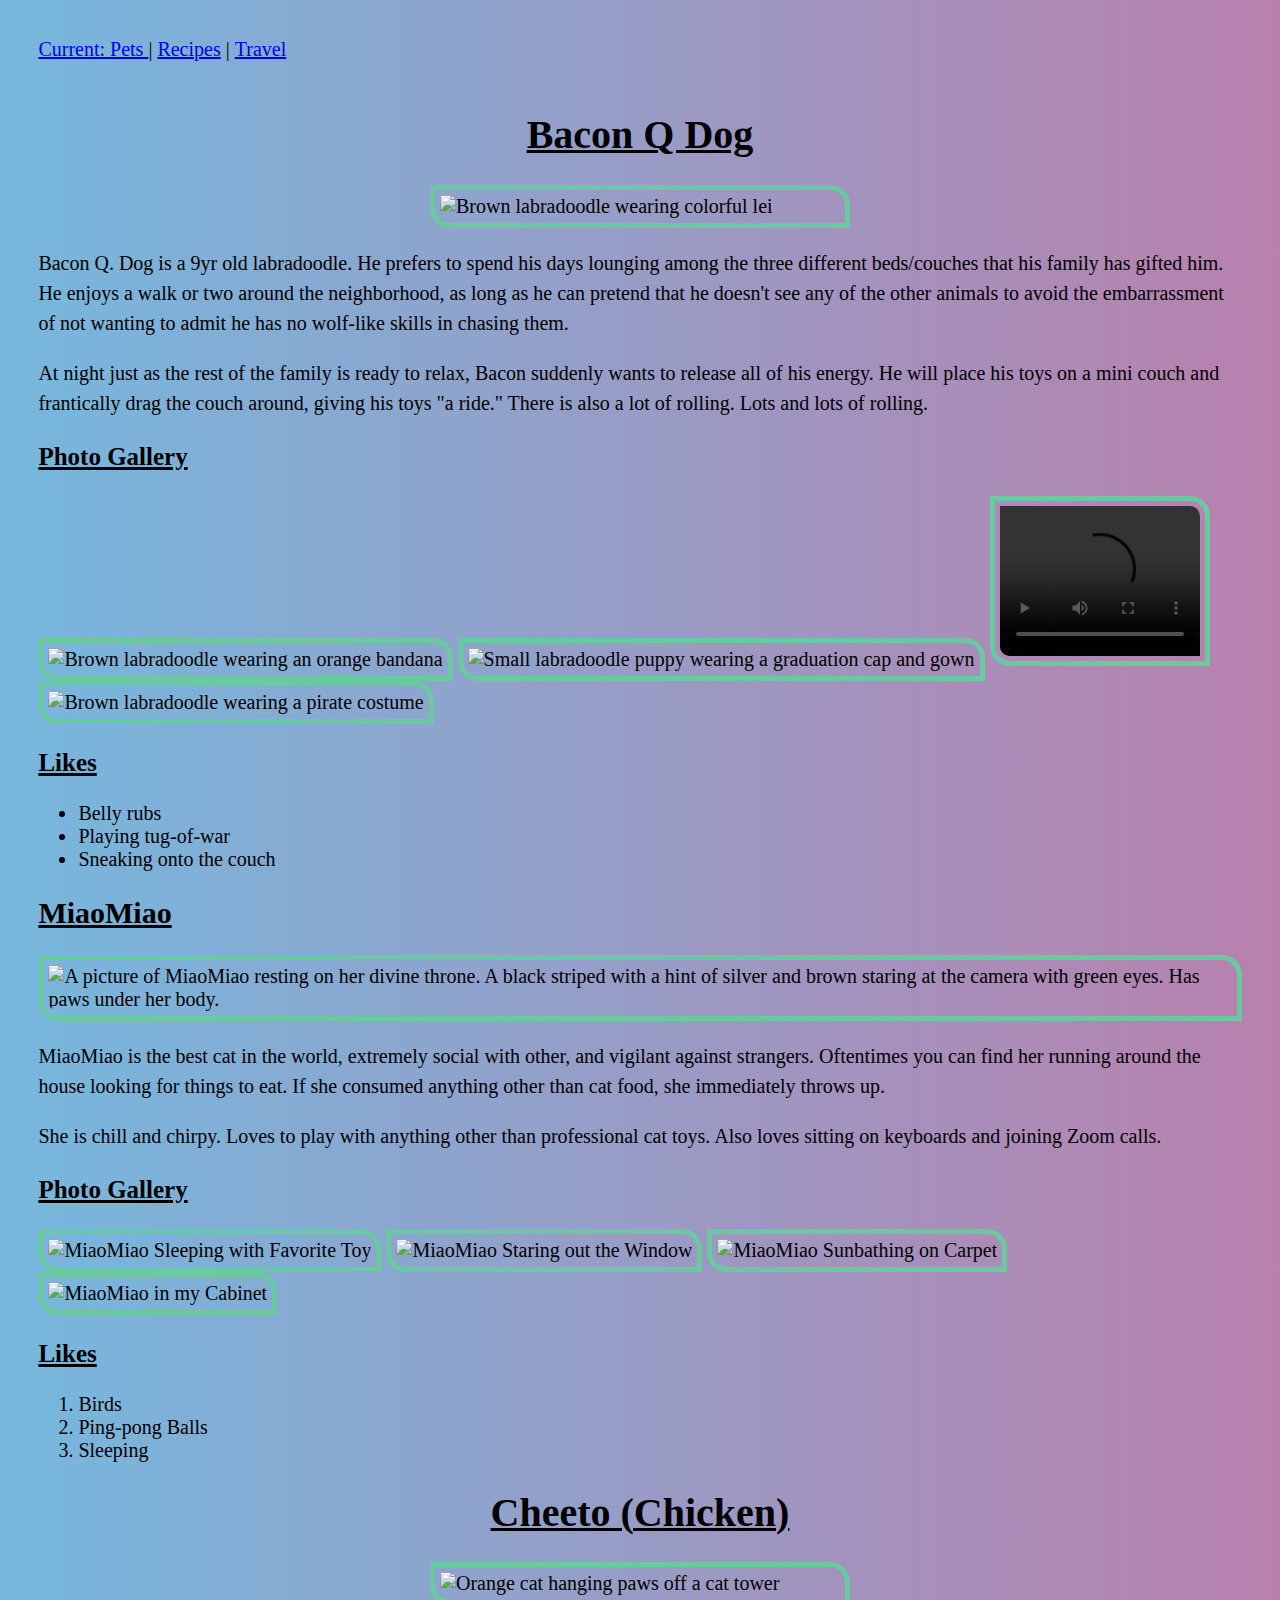
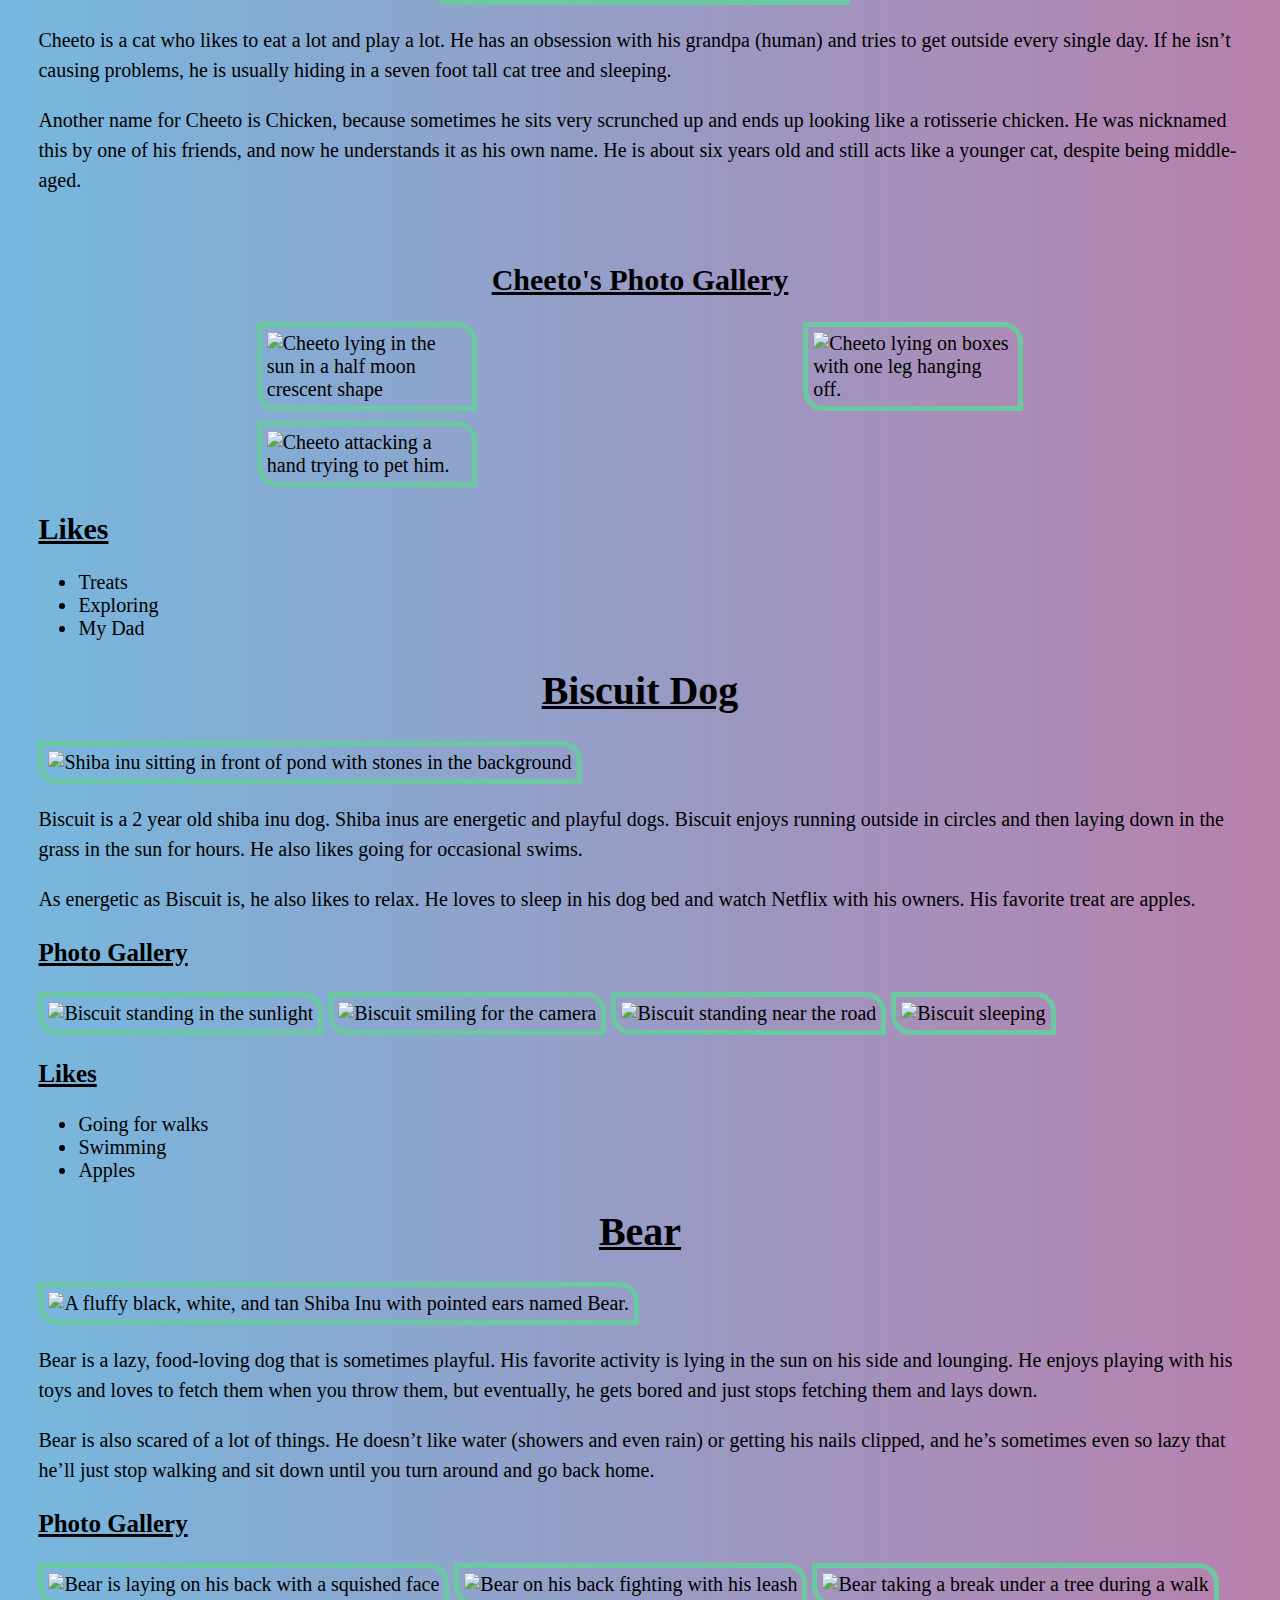
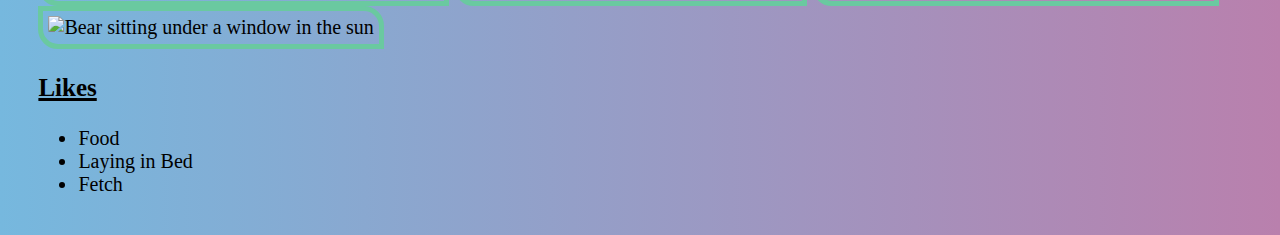
==== index.html @ 4775bbc7 "Add files via upload" ====
<!DOCTYPE html>
<html lang="en">
<head>
    <meta charset="UTF-8">
    <meta name="viewport" content="width=device-width, initial-scale=1.0">
    <link rel="stylesheet" href = "css/reset.css">
    <link rel="stylesheet" href = "style.css">
    <title>Pets</title>
</head>
<body>
    <a href = "#main" id="skip">Skip to Main Content</a>
    <nav>
        <li><a href = "index.html"><span class = "colored-text"> Current: Pets </span></a><li></li>
        <li>|</li>
        <li><a href = "recipes.html">Recipes</a></li>
        <li>|</li>
        <li><a href = "travel.html">Travel</a></li>
        </ul>
    </nav>

    <br>

    <main id = "main">
        <div>
            <h1>Bacon Q Dog</h1>
            <img class = "main_img" src="images/bacon.jpg" width = "400" alt="Brown labradoodle wearing colorful lei">

            <p>Bacon Q. Dog is a 9yr old labradoodle. He prefers to spend his days lounging among the three different beds/couches that his family has gifted him. He enjoys a walk or two around the neighborhood, as long as he can pretend that he doesn't see any of the other animals to avoid the embarrassment of not wanting to admit he has no wolf-like skills in chasing them.</p> 
            <P>At night just as the rest of the family is ready to relax, Bacon suddenly wants to release all of his energy. He will place his toys on a mini couch and frantically drag the couch around, giving his toys "a ride." There is also a lot of rolling. Lots and lots of rolling.</P>
            <h3>Photo Gallery</h3>
            <img src="images/bacon_bandana.JPG" width ="200" alt = "Brown labradoodle wearing an orange bandana">
            <img src="images/bacon_graduation.JPG"  width ="200" alt="Small labradoodle puppy wearing a graduation cap and gown">
            <video width="200"  controls>
                <source src="images/bacon_agility.mov">
                Your browser does not support the video tag.  This was a video of a girl and dog demonstrating a sit and stay procedure
            </video>
            <img src="images/bacon_halloween.JPG"  width ="200" alt="Brown labradoodle wearing a pirate costume">

            <h3>Likes</h3>
            <ul>
                <li>Belly rubs</li>
                <li>Playing tug-of-war</li>
                <li>Sneaking onto the couch</li>
            </ul>
            <!-- Colleen van Lent -->
        
        </div>
        <div></div>
        <div></div>
        <div></div>
        <div></div>
    </main>

    <div>
        <h2>MiaoMiao</h2>
        <img src="images/MiaoMiao.png" alt="A picture of MiaoMiao resting on her divine throne. A black striped with a hint of silver and brown staring
        at the camera with green eyes. Has paws under her body." title="MiaoMiao Picture" width="400px">
        <p>MiaoMiao is the best cat in the world, extremely social with other, and vigilant against strangers. Oftentimes you can find her running around the house looking for things to eat. If she consumed anything other than cat food, she immediately throws up. </p>
        <p>She is chill and chirpy. Loves to play with anything other than professional cat toys. Also loves sitting on keyboards and joining Zoom calls.</p>
        <h3>Photo Gallery</h3>
        <img src="images/MiaoMiao Sleeping.png" alt="MiaoMiao Sleeping with Favorite Toy" title="MiaoMiao Sleeping with Toy" width="200px">
        <img src="images/MiaoMiao Staring.png" alt="MiaoMiao Staring out the Window" title="MiaoMiao Staring" width="200px">
        <img src="images/MiaoMiao Sunbathing.png" alt="MiaoMiao Sunbathing on Carpet" title="MiaoMiao Sunbathing" width="200px">
        <img src="images/MiaoMiao in Cabinet.png" alt="MiaoMiao in my Cabinet" title="MiaoMiao Cabinet" width="200px">
        <h3>Likes</h3>
        <ol>
            <li>Birds</li>
            <li>Ping-pong Balls</li>
            <li>Sleeping</li>
        </ol>
        <!-- Olivia Ren -->
    </div>
 

    <div>
        <div>       

    
        <h1>Cheeto (Chicken)</h1>
                <img class = "main_img" src="images/cheeto_cattree.jpg" width='400' alt="Orange cat hanging paws off a cat tower">

                <p>Cheeto is a cat who likes to eat a lot and play a lot. He has an obsession with his grandpa 
                (human) and tries to get outside every single day. If he isn’t causing problems, he is usually hiding in a seven foot tall cat tree and sleeping.
                </p>

                <p>Another name for Cheeto is Chicken, because sometimes he sits very scrunched up and ends 
                up looking like a rotisserie chicken. He was nicknamed this by one of his friends, and now he understands
                it as his own name. He is about six years old and still acts like a younger cat, despite being middle-aged.
                </p>
            </div>

            <br>

            <h2 class = "title"> Cheeto's Photo Gallery</h2>
            <div class = "grid"

            <img class = "sub_img" src="images/cheeto_carpet.jpg" width = '200' alt="Cheeto laying sideways on the carpet">
            <img class = "sub_img" src="images/cheeto_moon.jpg" width = '200' alt="Cheeto lying in the sun in a half moon crescent shape">
            <img class = "sub_img" src="images/cheeto_boxes.jpg" width = '200' alt="Cheeto lying on boxes with one leg hanging off.">
            <img class = "sub_img" src="images/cheeto_attack.jpg" width = '200' alt="Cheeto attacking a hand trying to pet him.">
        </div>

        <div> 
            <h2>Likes</h2>
            <ul>
                <li>Treats</li>
                <li>Exploring</li>
                <li>My Dad</li>
            </ul>
        </div>
            <!-- Divya Shankar -->
        </div>

        </div>
        <div>
            <h1>Biscuit Dog</h1>

            <img src = "images/biscuit1.jpeg" alt="Shiba inu sitting in front of pond with stones in the background" width="400">
            
            
            <p>Biscuit is a 2 year old shiba inu dog. Shiba inus are energetic and playful dogs. Biscuit enjoys running outside in circles and then laying down in the grass in the sun for hours. He also likes going for occasional swims.</p>
            <p>As energetic as Biscuit is, he also likes to relax. He loves to sleep in his dog bed and watch Netflix with his owners. His favorite treat are apples.</p>
    
            <h3>Photo Gallery</h3>
            <img src="images/biscuit2.jpeg" width ="200" alt = "Biscuit standing in the sunlight">
            <img src="images/biscuit3.jpeg" width ="200" alt = "Biscuit smiling for the camera">
            <img src="images/biscuit4.jpeg" width ="200" alt = "Biscuit standing near the road">
            <img src="images/biscuit5.jpeg" width ="200" alt = "Biscuit sleeping">
    
            <h3>Likes</h3>
            <ul>
                <li>Going for walks</li>
                <li>Swimming</li>
                <li>Apples</li>
            </ul>
        </div>

            <h1>Bear</h1>

            <img src = "images/bear.JPG" alt="A fluffy black, white, and tan Shiba Inu with pointed ears named Bear." width="400">
            
            
            <p>Bear is a lazy, food-loving dog that is sometimes playful. His favorite activity is lying in the sun on his side and lounging. He enjoys playing with his toys and loves to fetch them when you throw them, but eventually, he gets bored and just stops fetching them and lays down.</p>
            <p>Bear is also scared of a lot of things. He doesn’t like water (showers and even rain) or getting his nails clipped, and he’s sometimes even so lazy that he’ll just stop walking and sit down until you turn around and go back home. </p>
    
            <h3>Photo Gallery</h3>
            <img src="images/bear_squish.JPG" width ="200" alt = "Bear is laying on his back with a squished face">
            <img src="images/bear_leash.jpeg" width ="200" alt = "Bear on his back fighting with his leash">
            <img src="images/bear_lazy.JPG" width ="200" alt = "Bear taking a break under a tree during a walk">
            <img src="images/bear_sunbathing.jpeg" width ="200" alt = "Bear sitting under a window in the sun">
    
            <h3>Likes</h3>
            <ul>
                <li>Food</li>
                <li>Laying in Bed</li>
                <li>Fetch</li>
            </ul>
---- style.css ----
body{
    background-image: linear-gradient(to right, rgb(118, 184, 222) , rgb(185, 128, 173));
    color: black;
    margin: 2%;
    margin-top: 10%;
    font-size: 20px;
    text-align: center;
}

h1{
    font-size: 40px;
    text-decoration: underline;
    text-decoration-thickness: 3px;
    font-family: 'Times New Roman', 'Times New Roman', Times, serif;
    text-align: center;
}

h2{
    font-size: 30px;
    text-decoration: underline;
    text-decoration-thickness: 3px;
    font-family: 'Times New Roman', Times, serif;
}

h3{
    font-size: 25px;
    text-decoration: underline;
    text-decoration-thickness: 3px;
    font-family: 'Times New Roman', Times, serif;
}

p{
    font-size: 20px;
    line-height: 150%;
}

img{
    border: 5px solid rgb(106, 201, 160);
    padding: 5px;
    border-top-right-radius: 20px 20px;
    border-bottom-left-radius: 20px 20px;
}

video{
    border: 5px solid rgb(106, 201, 160);
    padding: 5px;
    border-top-right-radius: 20px 20px;
    border-bottom-left-radius: 20px 20px;
}

li{
    font-size: 20px;
}

nav li{
    font-size: 20px;
    display: inline;
}

nav ul{
    border: 5px ridge rgb(198, 88, 156);
    padding: 0;
    margin: 0;
    display: inline-block;
}

nav{
    text-align:left;
}

hr{
   border: 1px solid rgb(106, 201, 160);
}

#skip{
    position:absolute;
    top: -500px;
}

#skip:focus{
    top:10px;
}

*:focus {
    border: 3px solid black;
}

.title{
    text-align: center;
}

.main_img{
    display: block;
    margin: auto;
    width: 400px;
}

.sub_img{
    width: 200px;
}

.grid {
    display: grid;
    grid-template-columns: 1fr;
    grid-row-gap: 5px;
    align-content: space-evenly;
    align-items: center;
    justify-content: space-evenly;
    justify-items: center;
 }
 
 @media (prefers-reduced-motion: reduce) {
    #gif-image {
       visibility: hidden;
    }
    
    #static-image {
       display: block;
    }
 }

 @media screen and (min-width: 1000px) {
    body {
       text-align: left;
       margin: 3%;
    }
 
    .grid {
       width: 90%;
       margin: auto;
       display: grid;
       grid-template-columns: 20% 20%;
       grid-gap: 10px;
       justify-content: space-around;
    }
 }
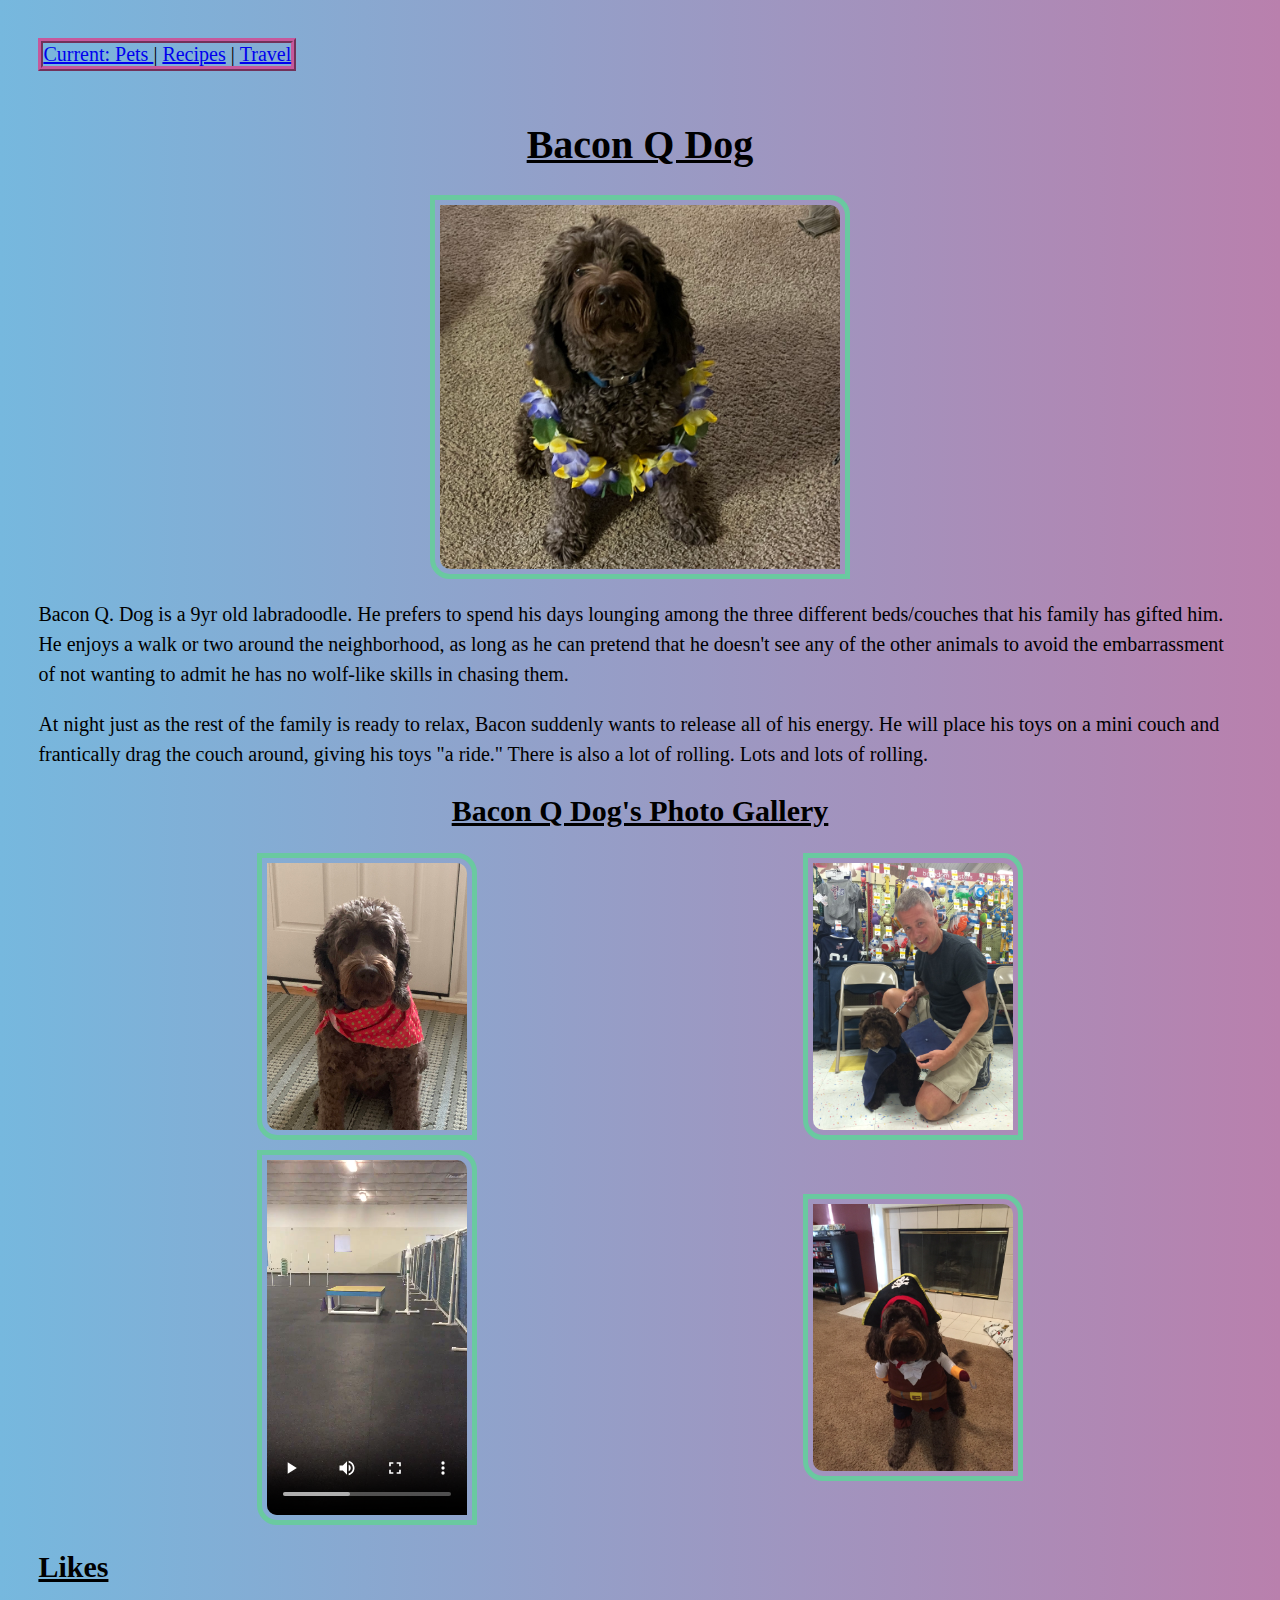
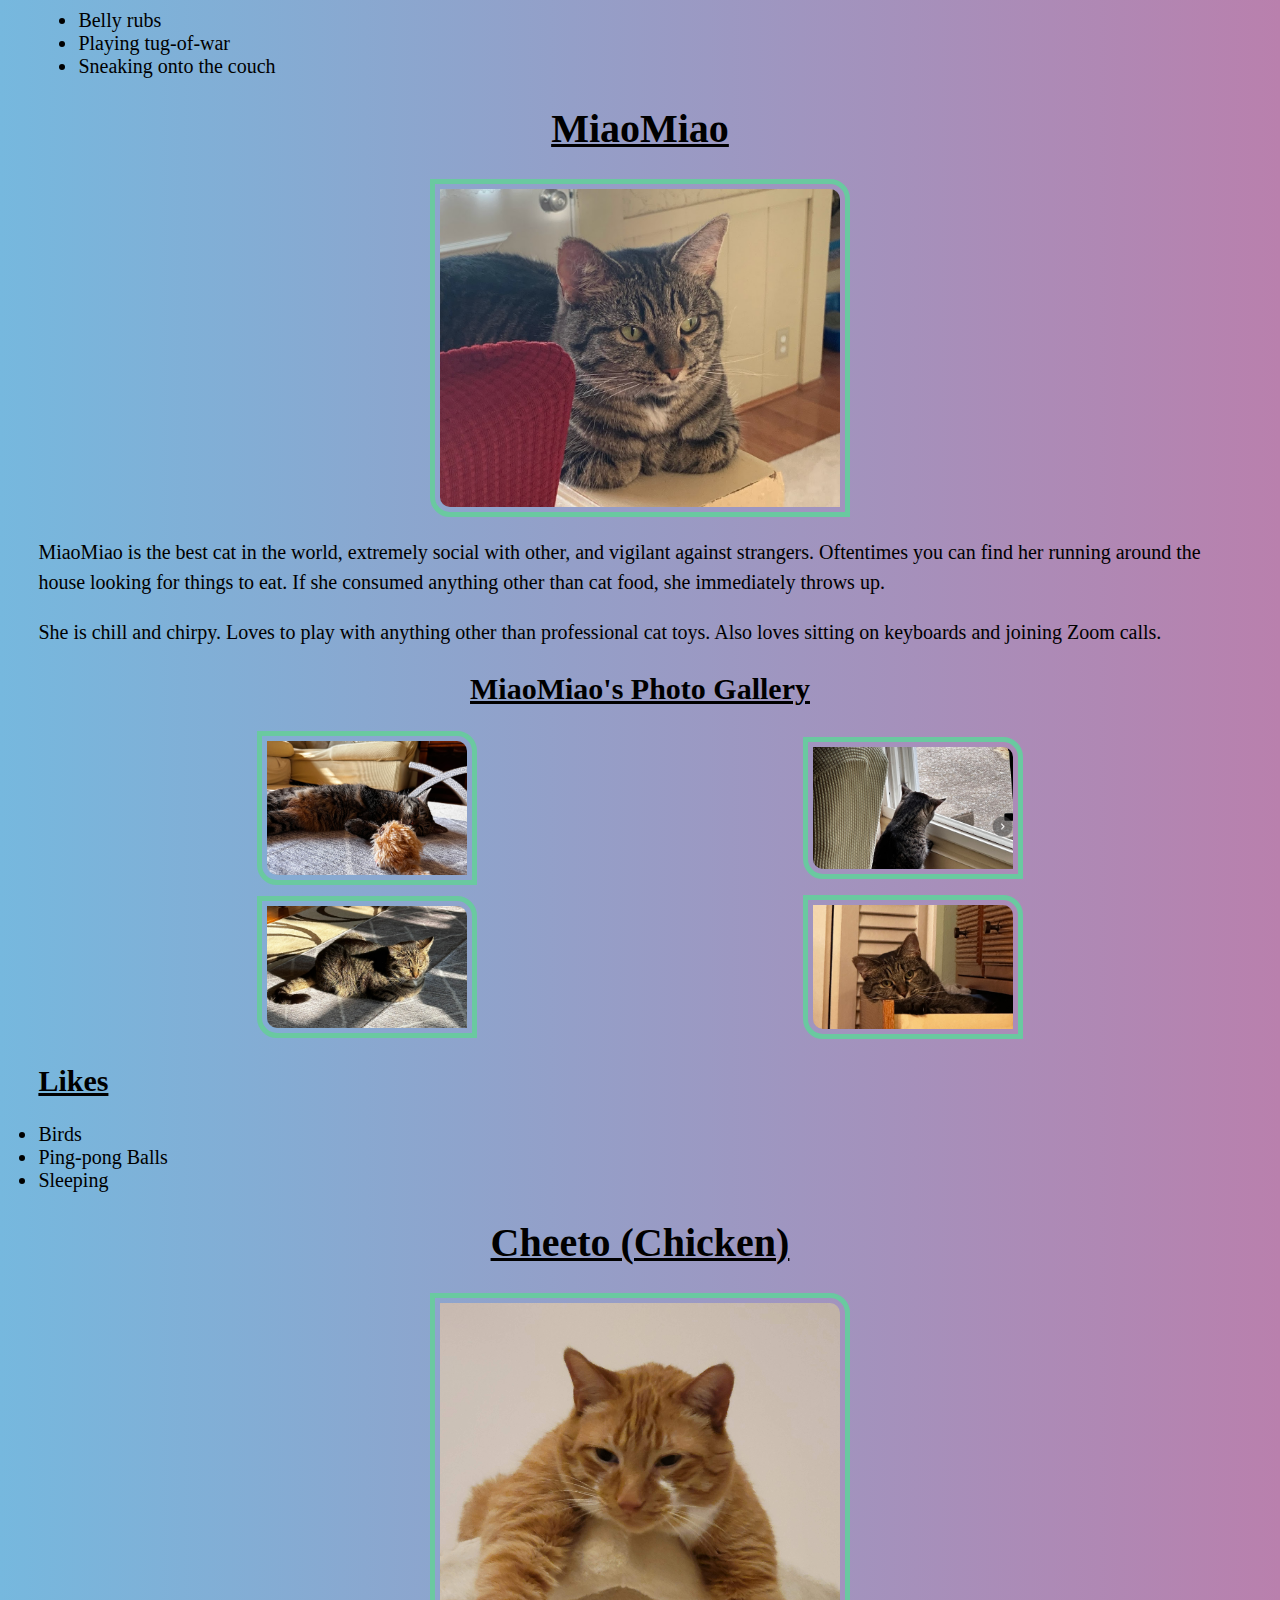
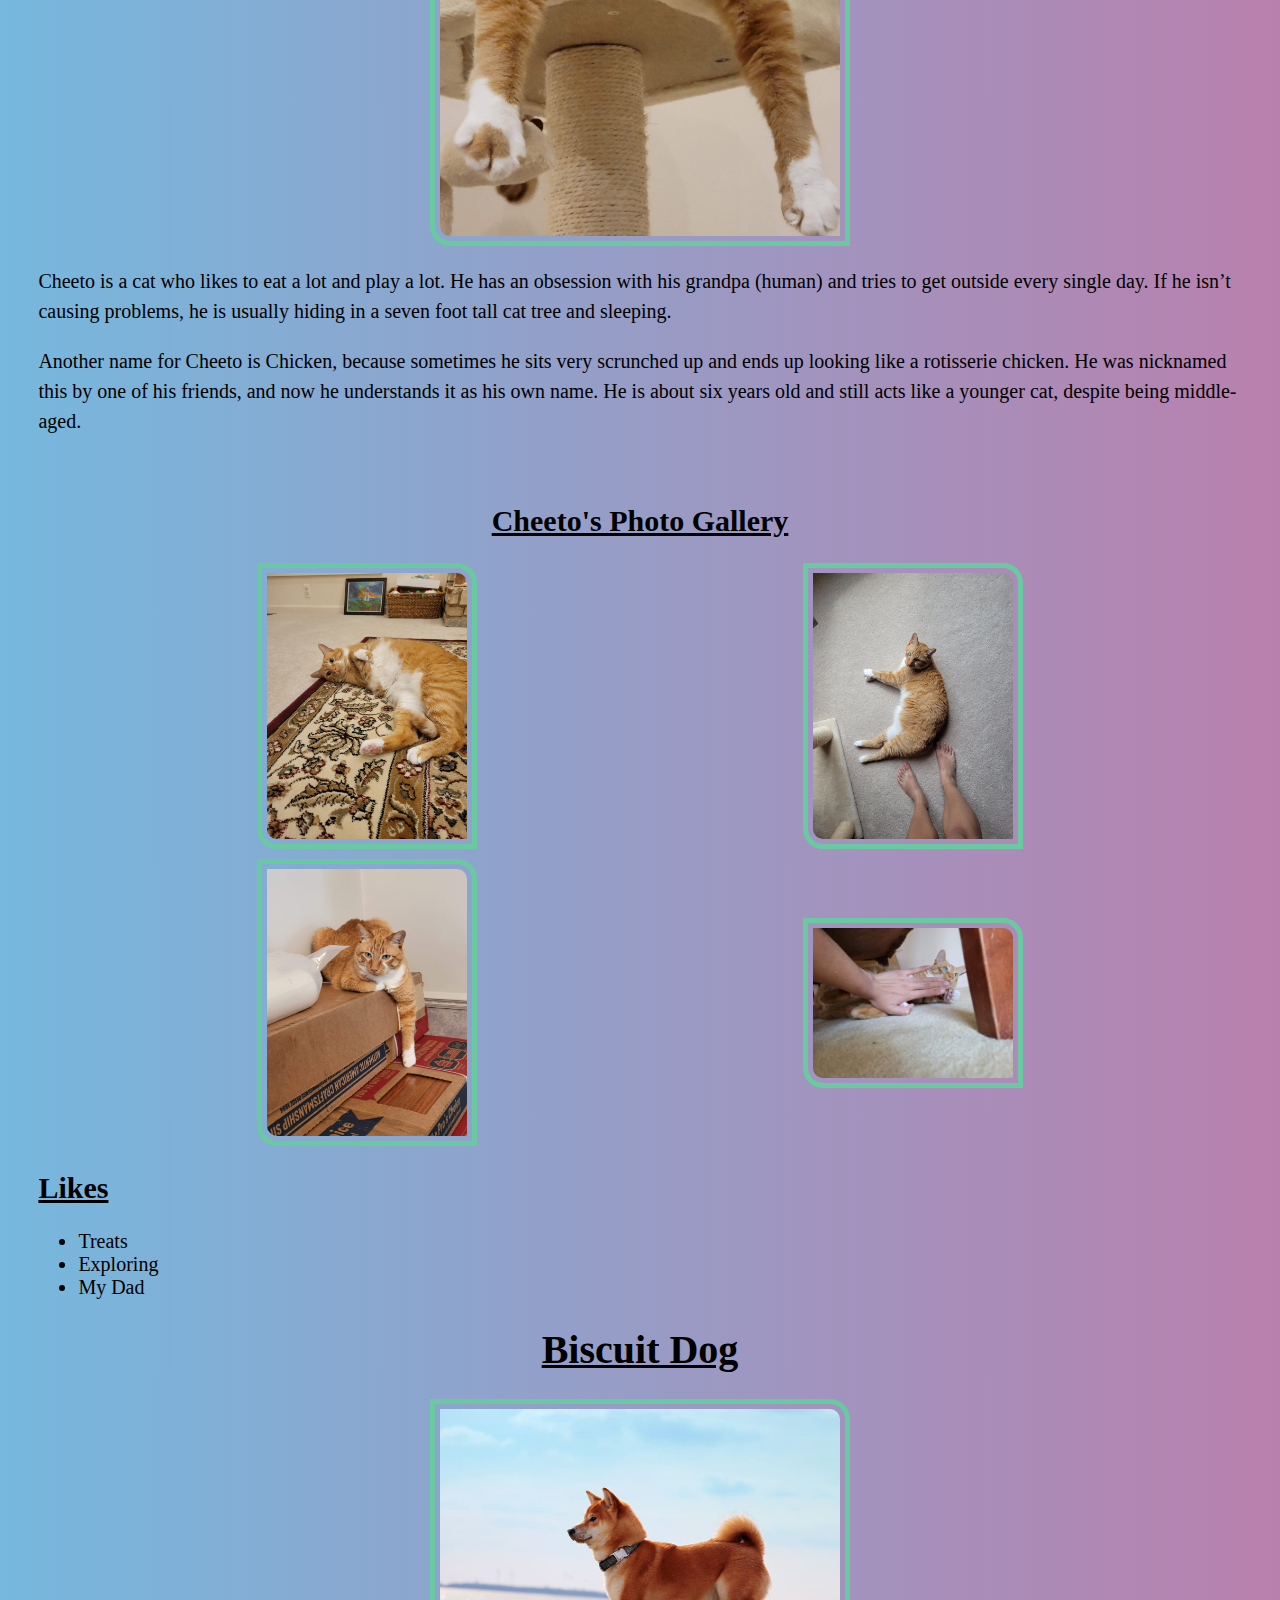
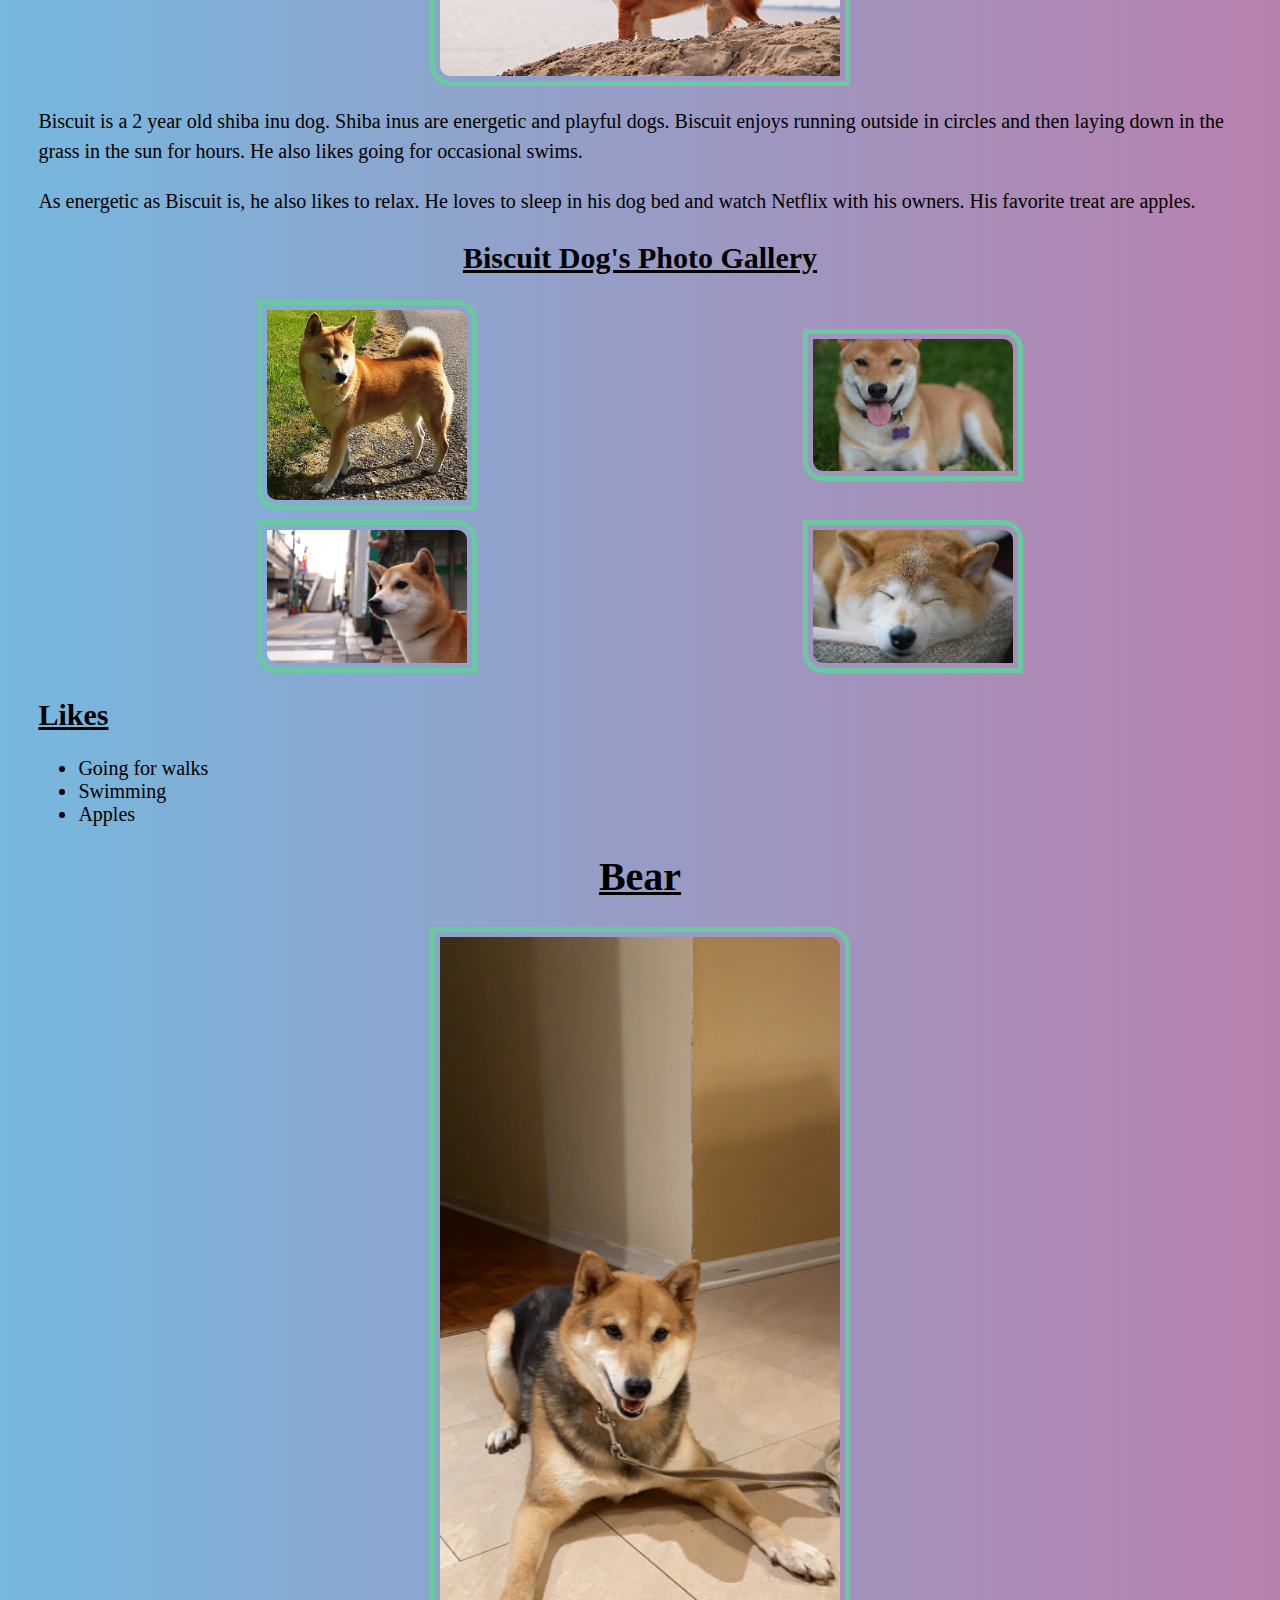
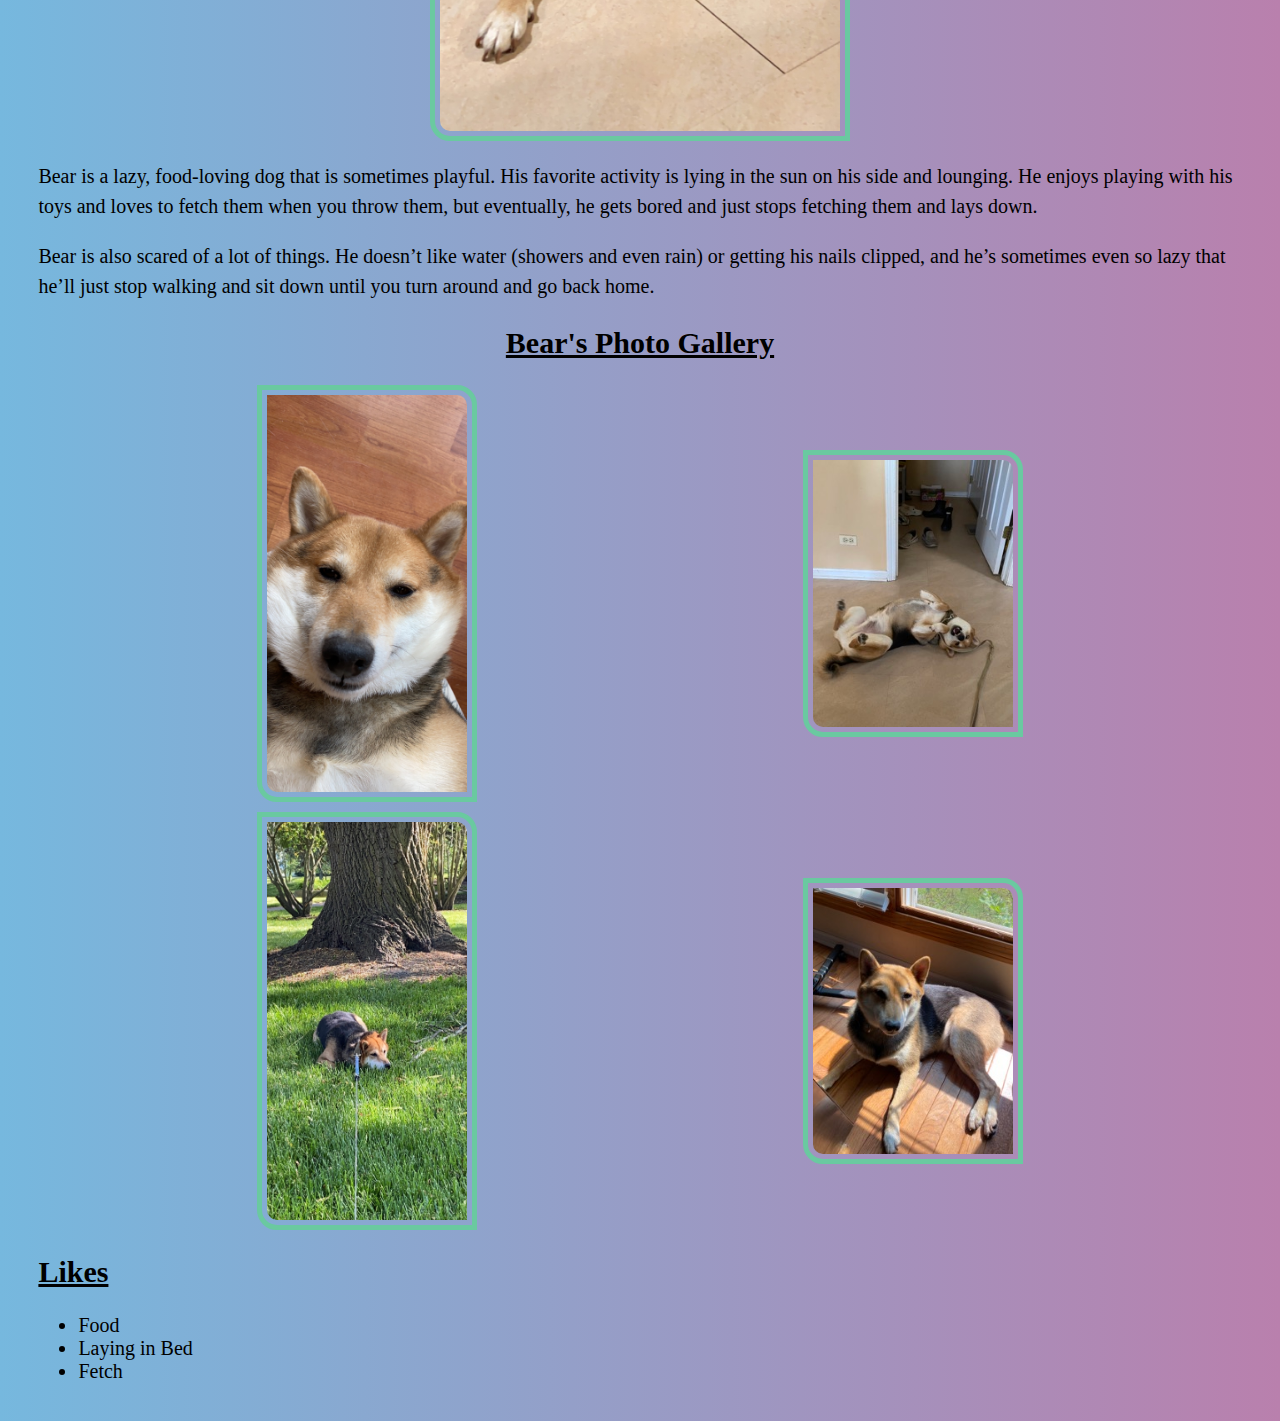
==== commit 0c085d12: "Update index.html" ====
--- a/index.html
+++ b/index.html
@@ -10,6 +10,7 @@
 <body>
     <a href = "#main" id="skip">Skip to Main Content</a>
     <nav>
+        <ul>
         <li><a href = "index.html"><span class = "colored-text"> Current: Pets </span></a><li></li>
         <li>|</li>
         <li><a href = "recipes.html">Recipes</a></li>
@@ -27,16 +28,18 @@
 
             <p>Bacon Q. Dog is a 9yr old labradoodle. He prefers to spend his days lounging among the three different beds/couches that his family has gifted him. He enjoys a walk or two around the neighborhood, as long as he can pretend that he doesn't see any of the other animals to avoid the embarrassment of not wanting to admit he has no wolf-like skills in chasing them.</p> 
             <P>At night just as the rest of the family is ready to relax, Bacon suddenly wants to release all of his energy. He will place his toys on a mini couch and frantically drag the couch around, giving his toys "a ride." There is also a lot of rolling. Lots and lots of rolling.</P>
-            <h3>Photo Gallery</h3>
-            <img src="images/bacon_bandana.JPG" width ="200" alt = "Brown labradoodle wearing an orange bandana">
-            <img src="images/bacon_graduation.JPG"  width ="200" alt="Small labradoodle puppy wearing a graduation cap and gown">
+            <h2 class = "title"> Bacon Q Dog's Photo Gallery</h2>
+            <div>
+                <div class = "grid">
+                <img class = "sub_img" src="images/bacon_bandana.JPG" width ="200" alt = "Brown labradoodle wearing an orange bandana">
+                <img class = "sub_img" src="images/bacon_graduation.JPG"  width ="200" alt="Small labradoodle puppy wearing a graduation cap and gown">
             <video width="200"  controls>
                 <source src="images/bacon_agility.mov">
                 Your browser does not support the video tag.  This was a video of a girl and dog demonstrating a sit and stay procedure
             </video>
             <img src="images/bacon_halloween.JPG"  width ="200" alt="Brown labradoodle wearing a pirate costume">
-
-            <h3>Likes</h3>
+            </div>
+            <h2>Likes</h2>
             <ul>
                 <li>Belly rubs</li>
                 <li>Playing tug-of-war</li>
@@ -52,22 +55,25 @@
     </main>
 
     <div>
-        <h2>MiaoMiao</h2>
-        <img src="images/MiaoMiao.png" alt="A picture of MiaoMiao resting on her divine throne. A black striped with a hint of silver and brown staring
+        <h1>MiaoMiao</h1>
+        <img class = "main_img" src="images/MiaoMiao.png" alt="A picture of MiaoMiao resting on her divine throne. A black striped with a hint of silver and brown staring
         at the camera with green eyes. Has paws under her body." title="MiaoMiao Picture" width="400px">
         <p>MiaoMiao is the best cat in the world, extremely social with other, and vigilant against strangers. Oftentimes you can find her running around the house looking for things to eat. If she consumed anything other than cat food, she immediately throws up. </p>
         <p>She is chill and chirpy. Loves to play with anything other than professional cat toys. Also loves sitting on keyboards and joining Zoom calls.</p>
-        <h3>Photo Gallery</h3>
-        <img src="images/MiaoMiao Sleeping.png" alt="MiaoMiao Sleeping with Favorite Toy" title="MiaoMiao Sleeping with Toy" width="200px">
-        <img src="images/MiaoMiao Staring.png" alt="MiaoMiao Staring out the Window" title="MiaoMiao Staring" width="200px">
-        <img src="images/MiaoMiao Sunbathing.png" alt="MiaoMiao Sunbathing on Carpet" title="MiaoMiao Sunbathing" width="200px">
-        <img src="images/MiaoMiao in Cabinet.png" alt="MiaoMiao in my Cabinet" title="MiaoMiao Cabinet" width="200px">
-        <h3>Likes</h3>
-        <ol>
+        <h2 class = "title"> MiaoMiao's Photo Gallery</h2>
+        <div>
+        <div class = "grid">
+        <img class = "sub_img" src="images/MiaoMiao Sleeping.png" alt="MiaoMiao Sleeping with Favorite Toy" title="MiaoMiao Sleeping with Toy" width="200px">
+        <img class = "sub_img" src="images/MiaoMiao Staring.png" alt="MiaoMiao Staring out the Window" title="MiaoMiao Staring" width="200px">
+        <img class = "sub_img" src="images/MiaoMiao Sunbathing.png" alt="MiaoMiao Sunbathing on Carpet" title="MiaoMiao Sunbathing" width="200px">
+        <img class = "sub_img" src="images/MiaoMiao in Cabinet.png" alt="MiaoMiao in my Cabinet" title="MiaoMiao Cabinet" width="200px">
+    </div>
+        <h2>Likes</h2>
+        <ul></ul>
             <li>Birds</li>
             <li>Ping-pong Balls</li>
             <li>Sleeping</li>
-        </ol>
+        </ul>
         <!-- Olivia Ren -->
     </div>
  
@@ -92,7 +98,7 @@
             <br>
 
             <h2 class = "title"> Cheeto's Photo Gallery</h2>
-            <div class = "grid"
+            <div class = "grid">
 
             <img class = "sub_img" src="images/cheeto_carpet.jpg" width = '200' alt="Cheeto laying sideways on the carpet">
             <img class = "sub_img" src="images/cheeto_moon.jpg" width = '200' alt="Cheeto lying in the sun in a half moon crescent shape">
@@ -115,19 +121,21 @@
         <div>
             <h1>Biscuit Dog</h1>
 
-            <img src = "images/biscuit1.jpeg" alt="Shiba inu sitting in front of pond with stones in the background" width="400">
+            <img class = "main_img" src = "images/biscuit1.jpeg" alt="Shiba inu sitting in front of pond with stones in the background" width="400">
             
             
             <p>Biscuit is a 2 year old shiba inu dog. Shiba inus are energetic and playful dogs. Biscuit enjoys running outside in circles and then laying down in the grass in the sun for hours. He also likes going for occasional swims.</p>
             <p>As energetic as Biscuit is, he also likes to relax. He loves to sleep in his dog bed and watch Netflix with his owners. His favorite treat are apples.</p>
     
-            <h3>Photo Gallery</h3>
-            <img src="images/biscuit2.jpeg" width ="200" alt = "Biscuit standing in the sunlight">
-            <img src="images/biscuit3.jpeg" width ="200" alt = "Biscuit smiling for the camera">
-            <img src="images/biscuit4.jpeg" width ="200" alt = "Biscuit standing near the road">
-            <img src="images/biscuit5.jpeg" width ="200" alt = "Biscuit sleeping">
-    
-            <h3>Likes</h3>
+            <h2 class = "title"> Biscuit Dog's Photo Gallery</h2>
+        <div>
+            <div class = "grid">
+            <img class = "sub_img" src="images/biscuit2.jpeg" width ="200" alt = "Biscuit standing in the sunlight">
+            <img class = "sub_img" src="images/biscuit3.jpeg" width ="200" alt = "Biscuit smiling for the camera">
+            <img class = "sub_img" src="images/biscuit4.jpeg" width ="200" alt = "Biscuit standing near the road">
+            <img class = "sub_img" src="images/biscuit5.jpeg" width ="200" alt = "Biscuit sleeping">
+        </div>
+            <h2>Likes</h2>
             <ul>
                 <li>Going for walks</li>
                 <li>Swimming</li>
@@ -137,19 +145,21 @@
 
             <h1>Bear</h1>
 
-            <img src = "images/bear.JPG" alt="A fluffy black, white, and tan Shiba Inu with pointed ears named Bear." width="400">
+            <img class = "main_img" src = "images/bear.JPG" alt="A fluffy black, white, and tan Shiba Inu with pointed ears named Bear." width="400">
             
             
             <p>Bear is a lazy, food-loving dog that is sometimes playful. His favorite activity is lying in the sun on his side and lounging. He enjoys playing with his toys and loves to fetch them when you throw them, but eventually, he gets bored and just stops fetching them and lays down.</p>
             <p>Bear is also scared of a lot of things. He doesn’t like water (showers and even rain) or getting his nails clipped, and he’s sometimes even so lazy that he’ll just stop walking and sit down until you turn around and go back home. </p>
     
-            <h3>Photo Gallery</h3>
-            <img src="images/bear_squish.JPG" width ="200" alt = "Bear is laying on his back with a squished face">
-            <img src="images/bear_leash.jpeg" width ="200" alt = "Bear on his back fighting with his leash">
-            <img src="images/bear_lazy.JPG" width ="200" alt = "Bear taking a break under a tree during a walk">
-            <img src="images/bear_sunbathing.jpeg" width ="200" alt = "Bear sitting under a window in the sun">
-    
-            <h3>Likes</h3>
+            <h2 class = "title"> Bear's Photo Gallery</h2>
+            <div>
+            <div class = "grid">
+            <img class = "sub_img" src="images/bear_squish.JPG" width ="200" alt = "Bear is laying on his back with a squished face">
+            <img class = "sub_img" src="images/bear_leash.jpeg" width ="200" alt = "Bear on his back fighting with his leash">
+            <img class src="images/bear_lazy.JPG" width ="200" alt = "Bear taking a break under a tree during a walk">
+            <img class src="images/bear_sunbathing.jpeg" width ="200" alt = "Bear sitting under a window in the sun">
+            </div>
+            <h2>Likes</h2>
             <ul>
                 <li>Food</li>
                 <li>Laying in Bed</li>
@@ -157,3 +167,4 @@
             </ul>
         
             
+   
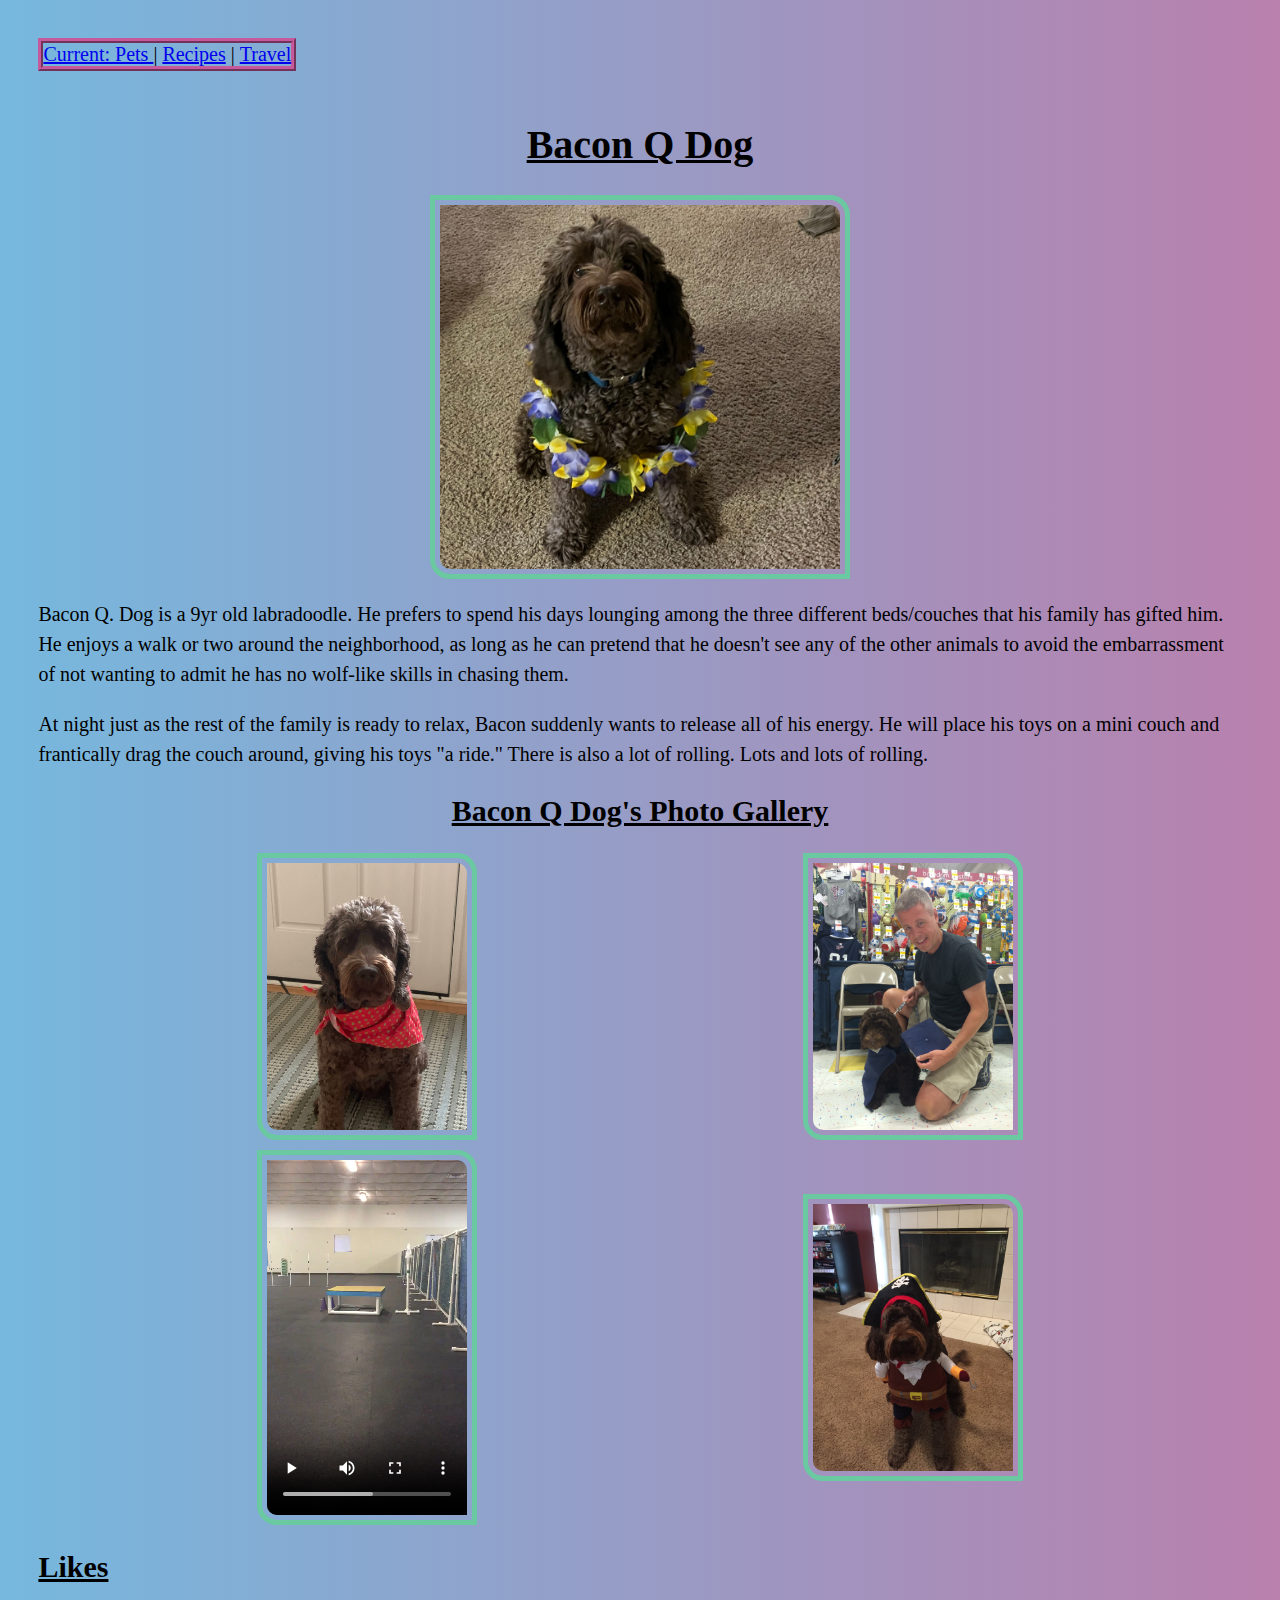
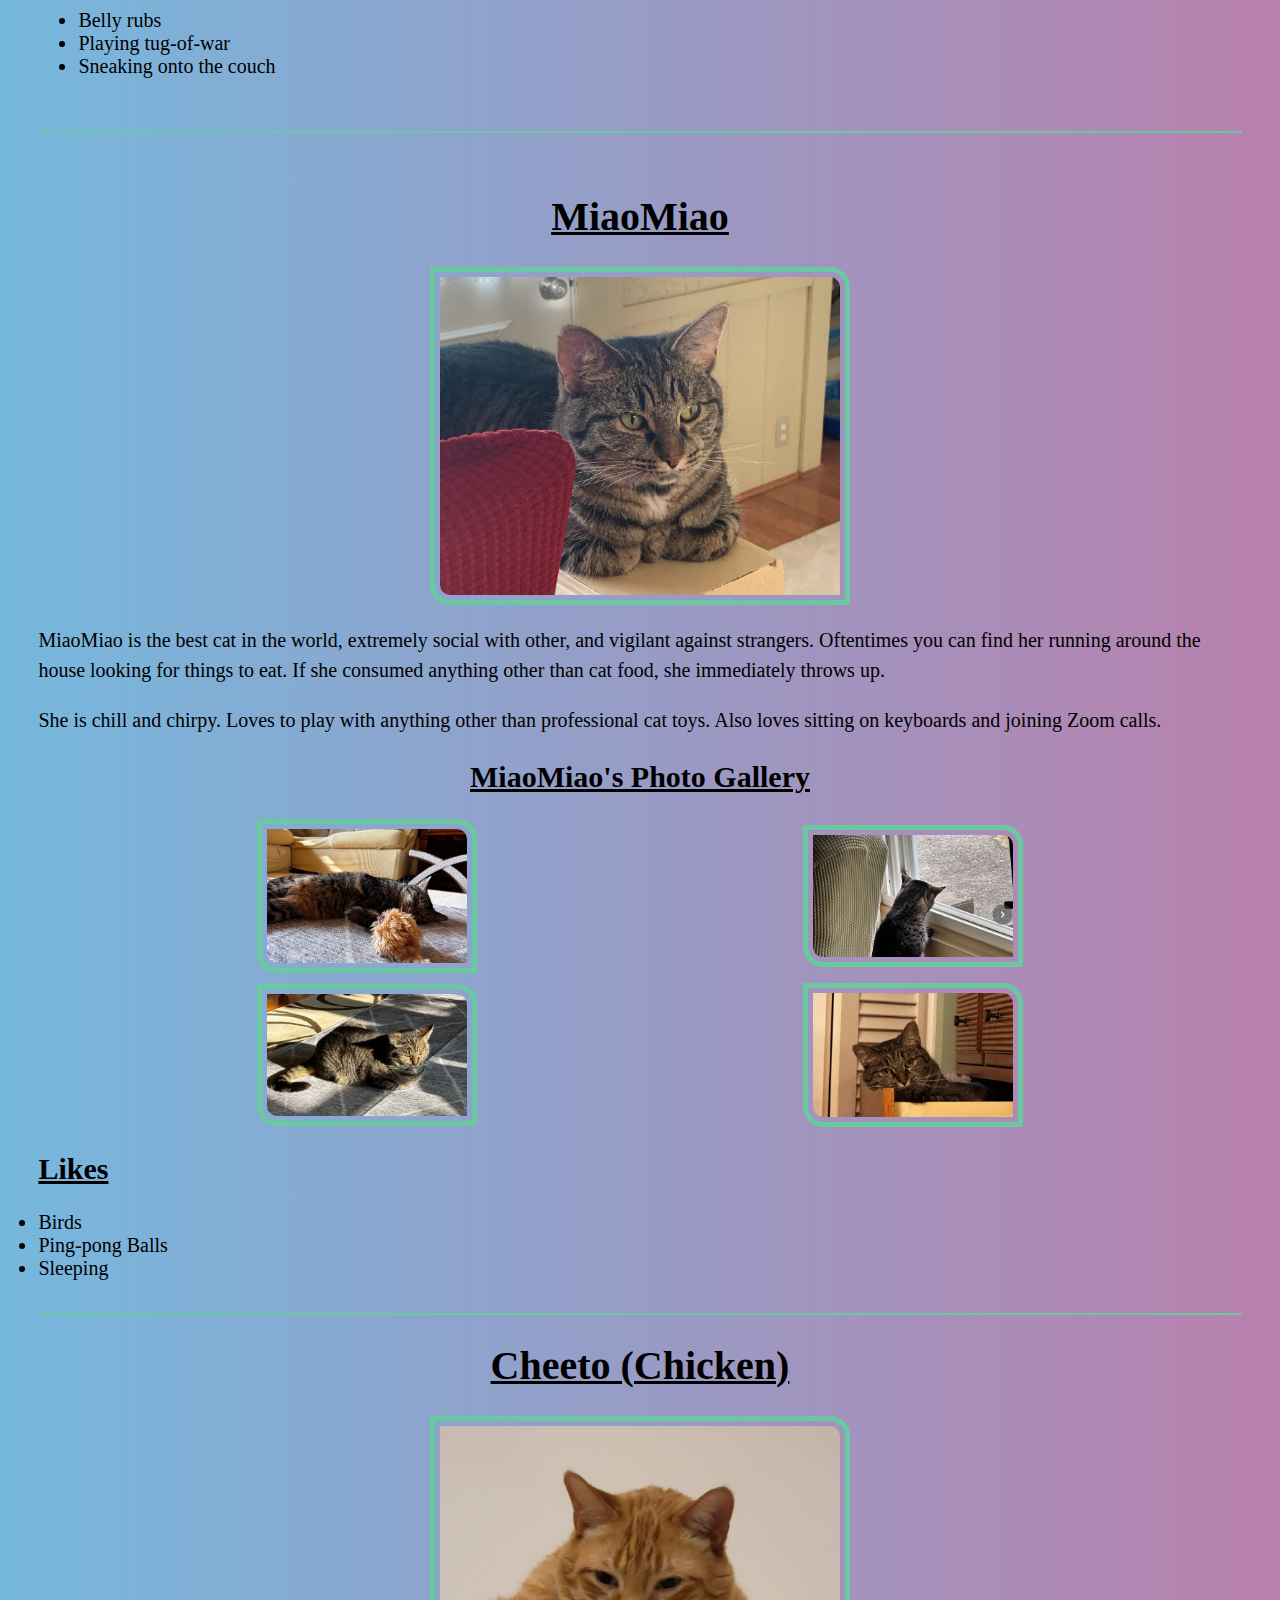
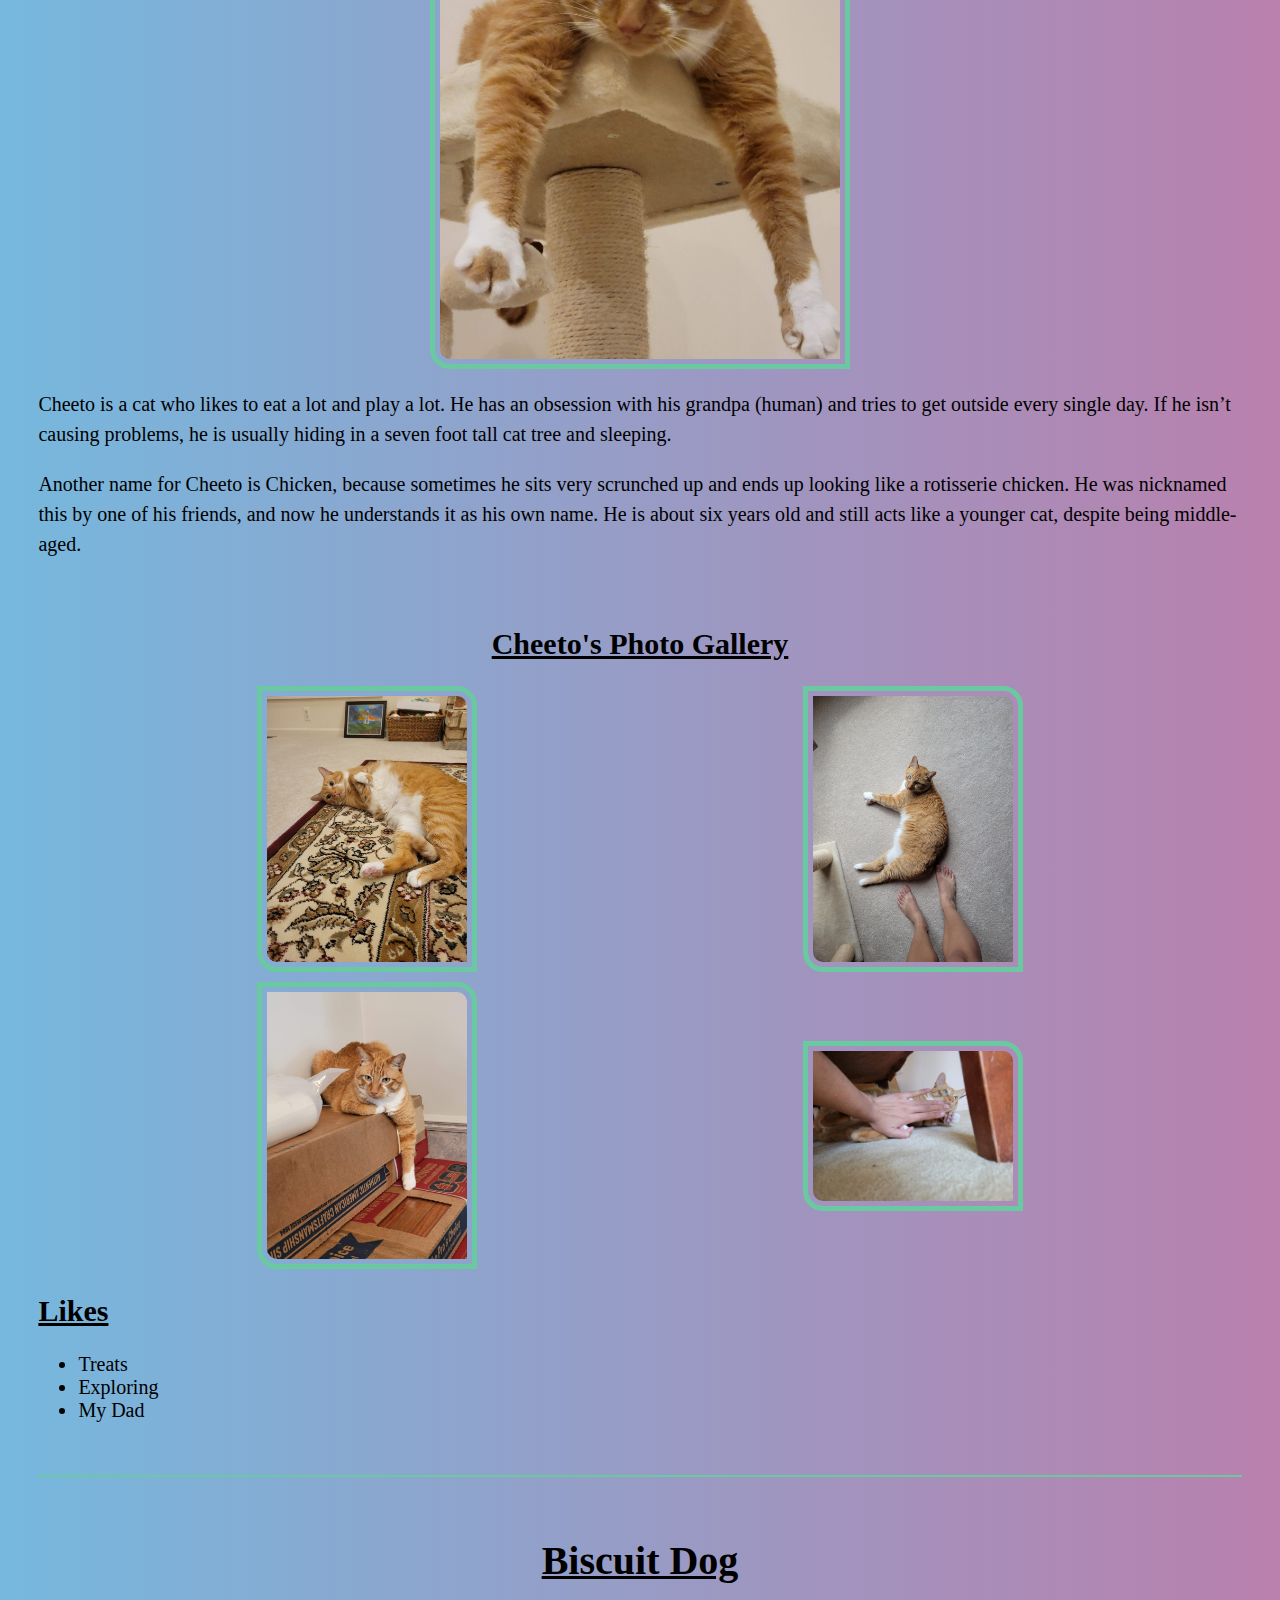
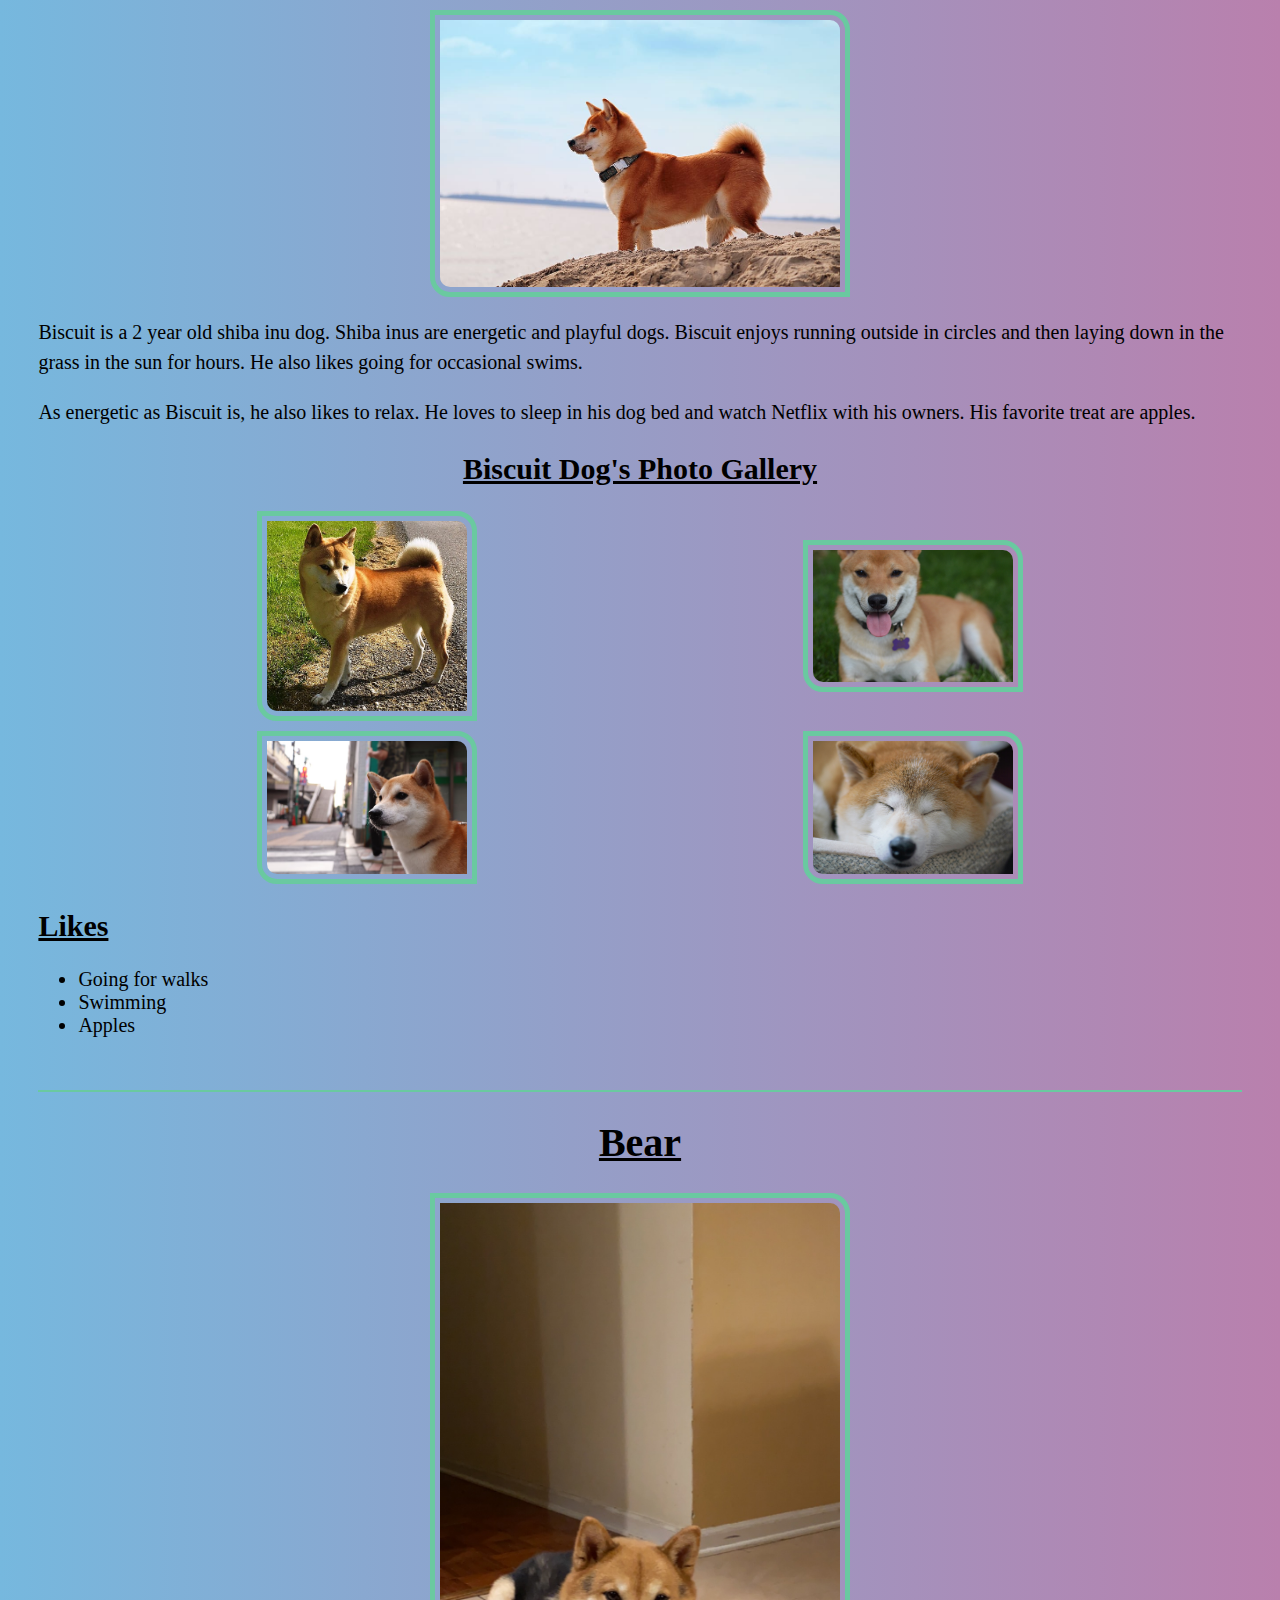
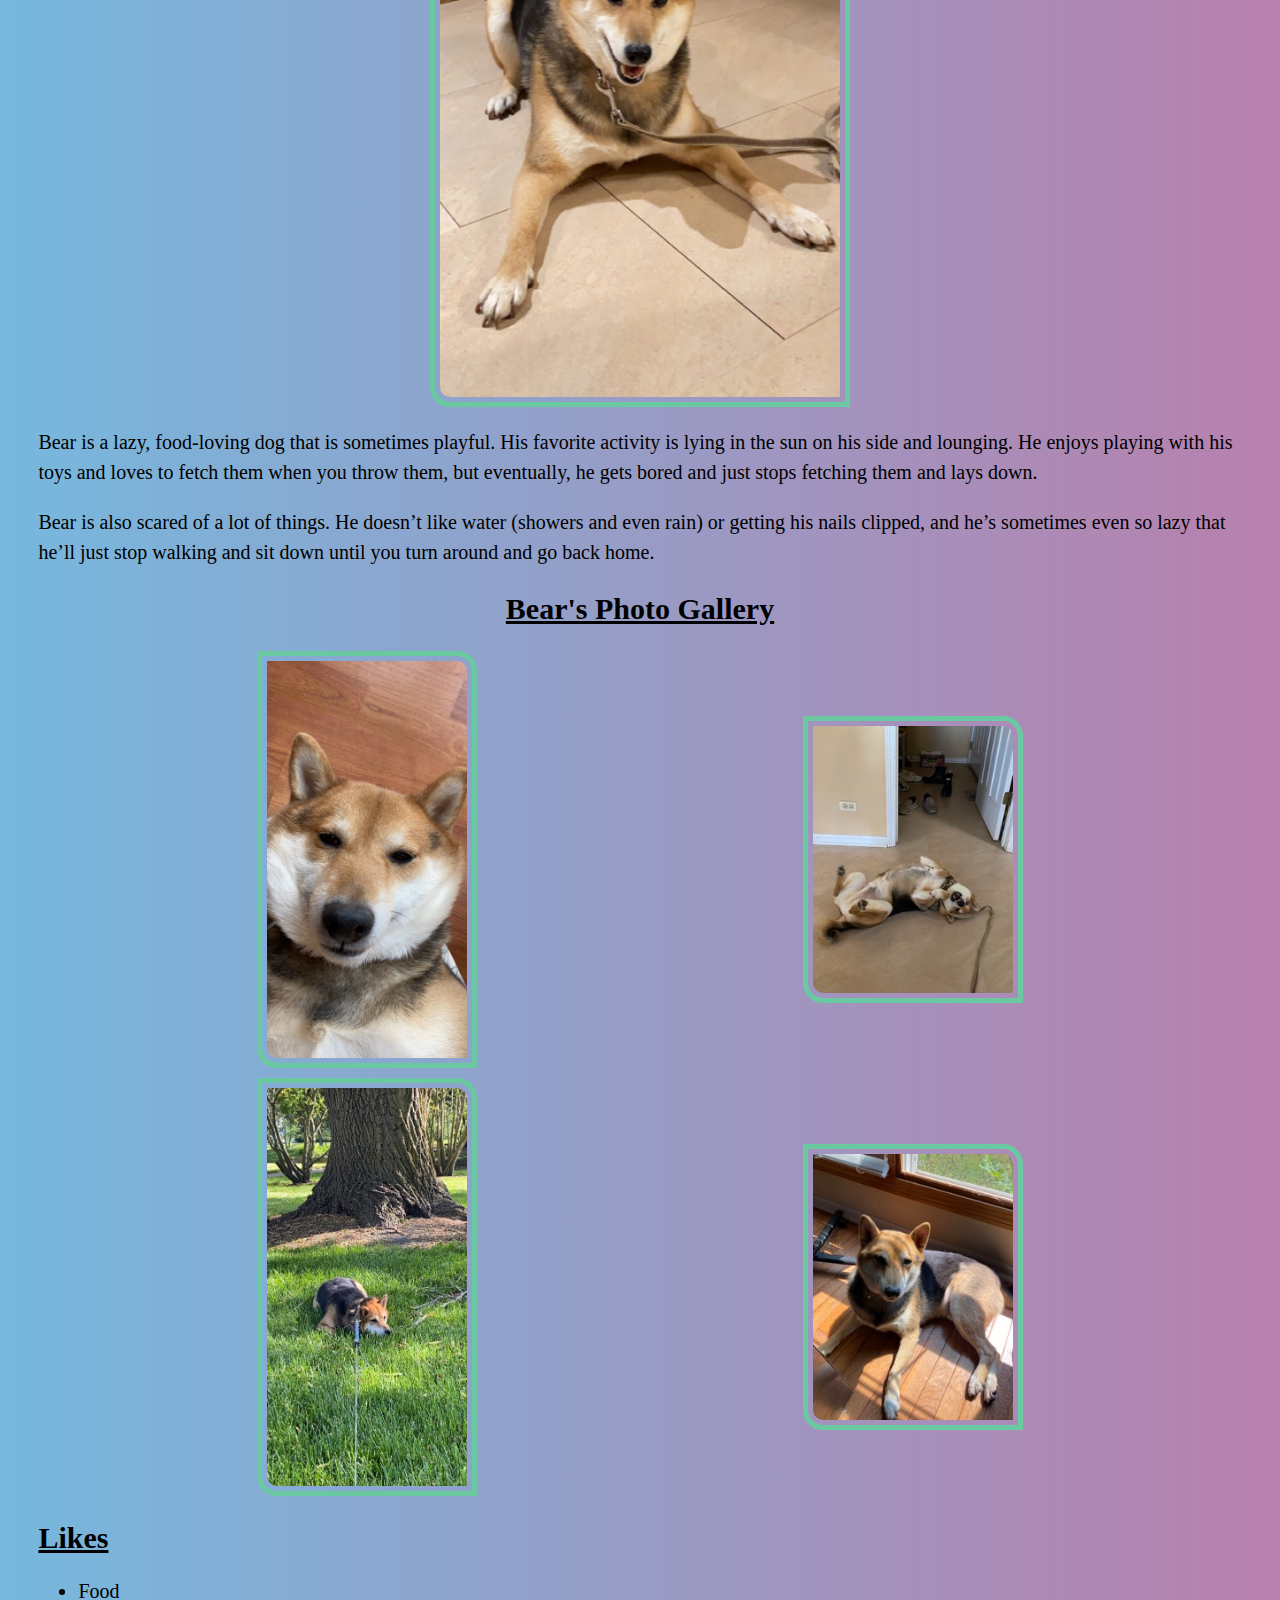
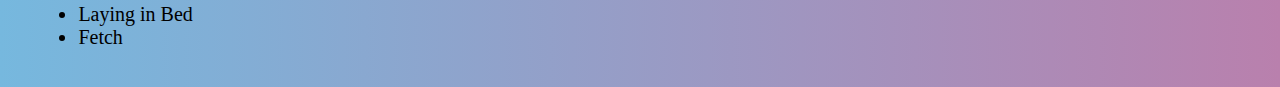
==== commit 965c43da: "Update index.html" ====
--- a/index.html
+++ b/index.html
@@ -46,14 +46,15 @@
                 <li>Sneaking onto the couch</li>
             </ul>
             <!-- Colleen van Lent -->
-        
+            <br>
+            <hr>
         </div>
         <div></div>
         <div></div>
         <div></div>
         <div></div>
     </main>
-
+    <br>
     <div>
         <h1>MiaoMiao</h1>
         <img class = "main_img" src="images/MiaoMiao.png" alt="A picture of MiaoMiao resting on her divine throne. A black striped with a hint of silver and brown staring
@@ -76,11 +77,8 @@
         </ul>
         <!-- Olivia Ren -->
     </div>
- 
-
-    <div>
-        <div>       
-
+    <br>
+    <hr>
     
         <h1>Cheeto (Chicken)</h1>
                 <img class = "main_img" src="images/cheeto_cattree.jpg" width='400' alt="Orange cat hanging paws off a cat tower">
@@ -119,6 +117,9 @@
 
         </div>
         <div>
+            <br>
+            <hr>
+            <br>
             <h1>Biscuit Dog</h1>
 
             <img class = "main_img" src = "images/biscuit1.jpeg" alt="Shiba inu sitting in front of pond with stones in the background" width="400">
@@ -142,6 +143,9 @@
                 <li>Apples</li>
             </ul>
         </div>
+        <br>
+        <hr>
+        
 
             <h1>Bear</h1>
 
@@ -167,4 +171,4 @@
             </ul>
         
             
-   
+
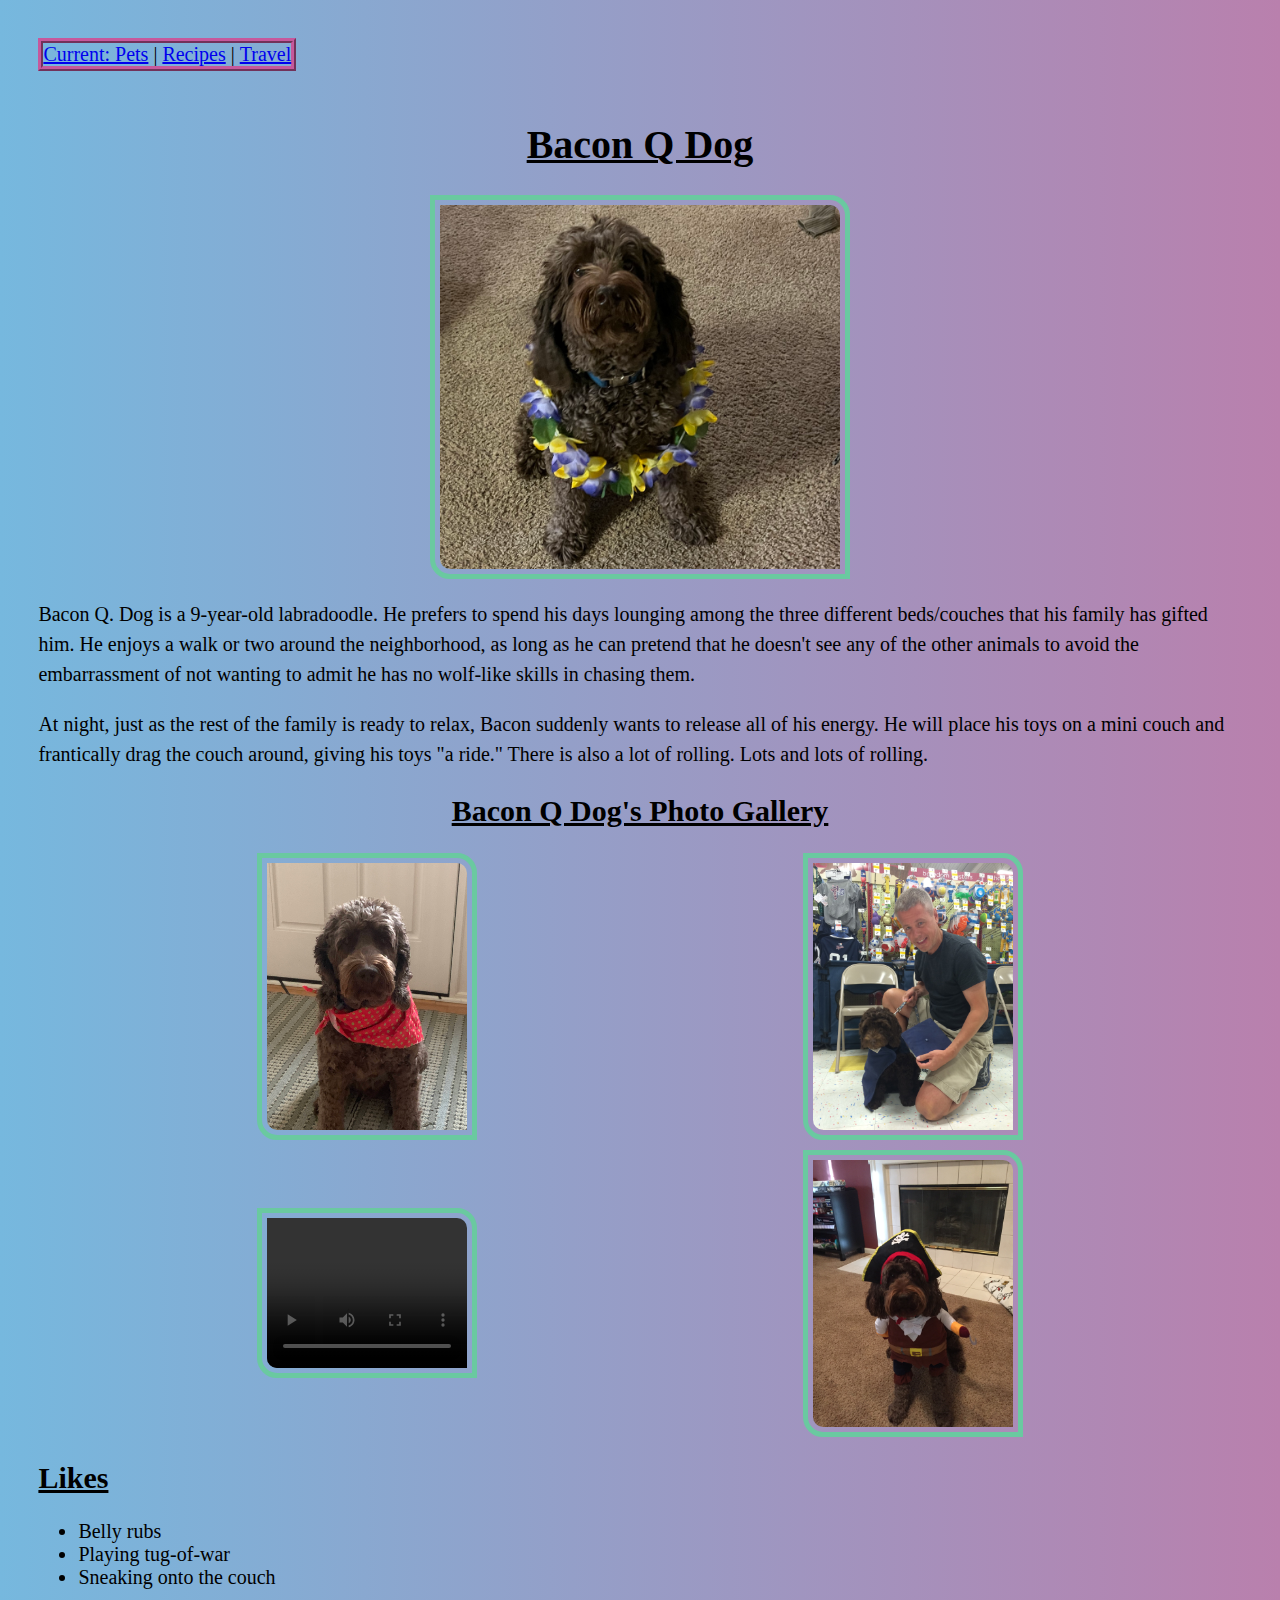
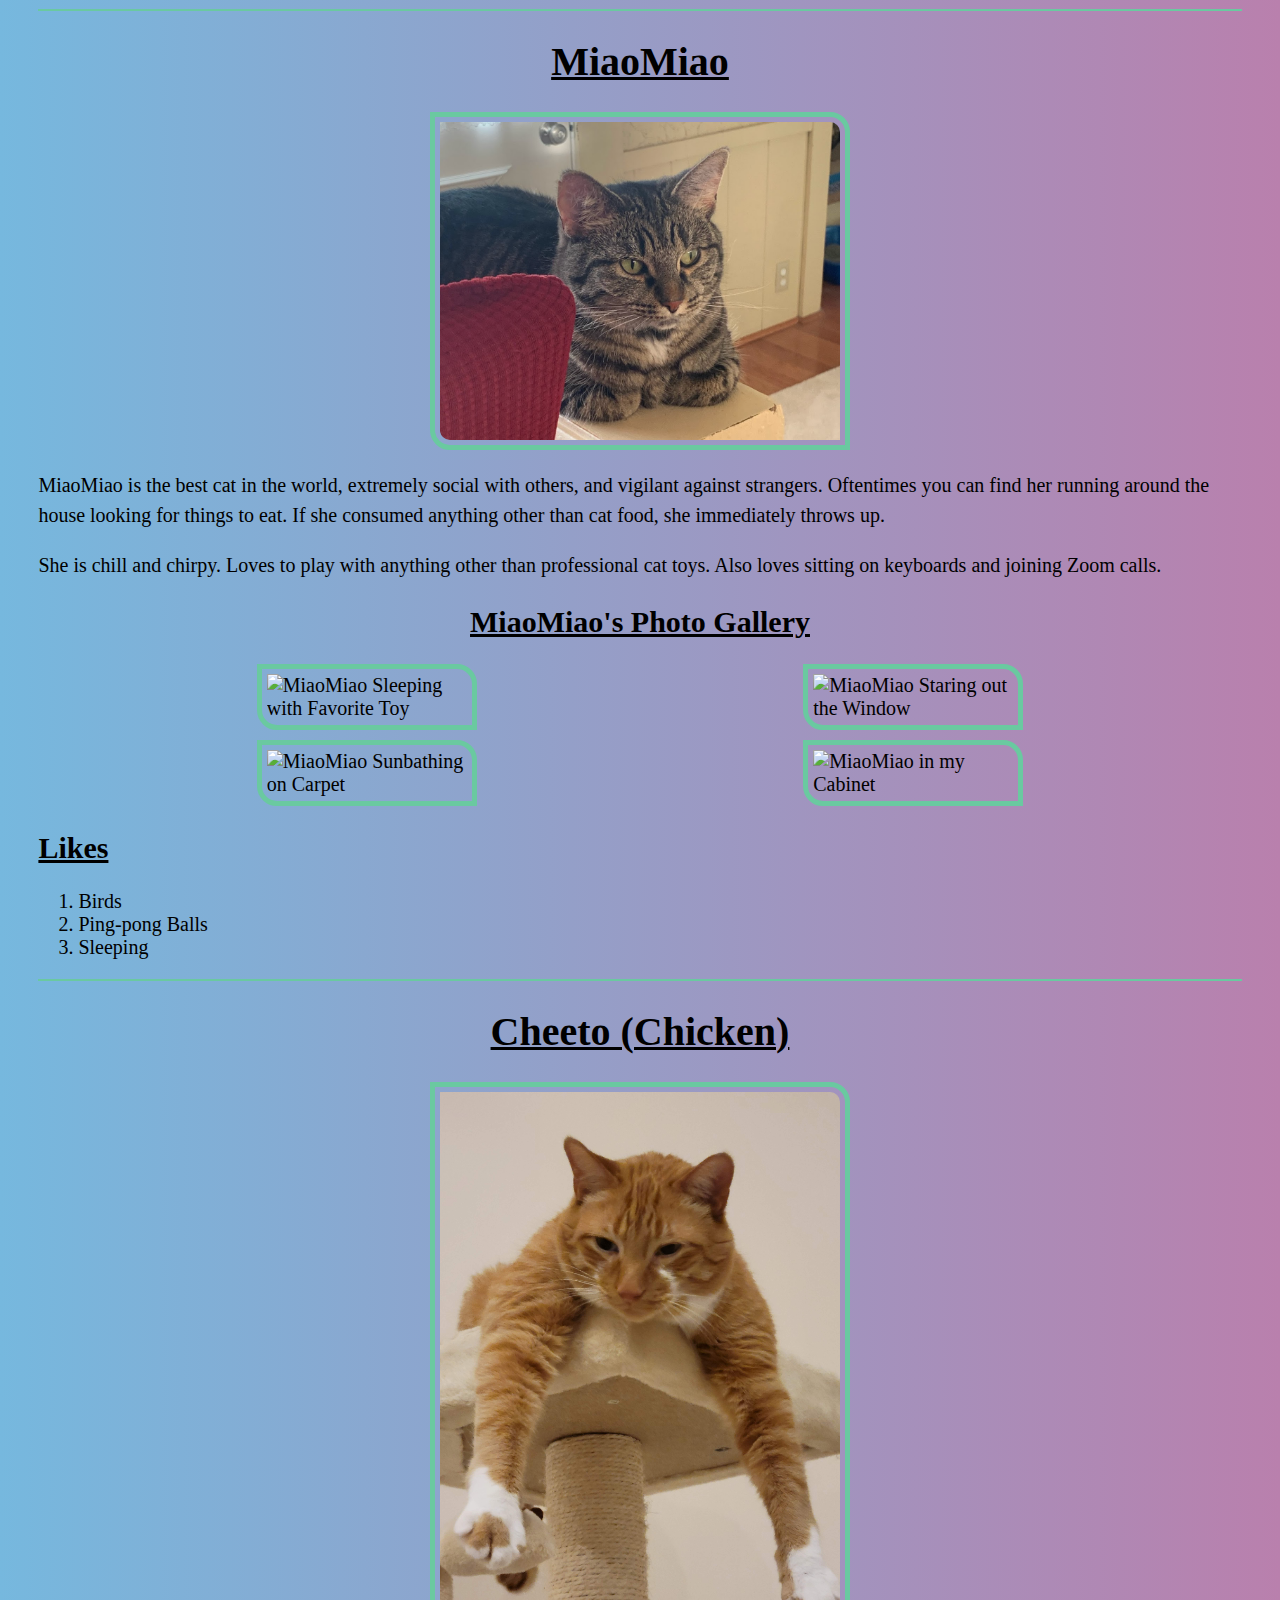
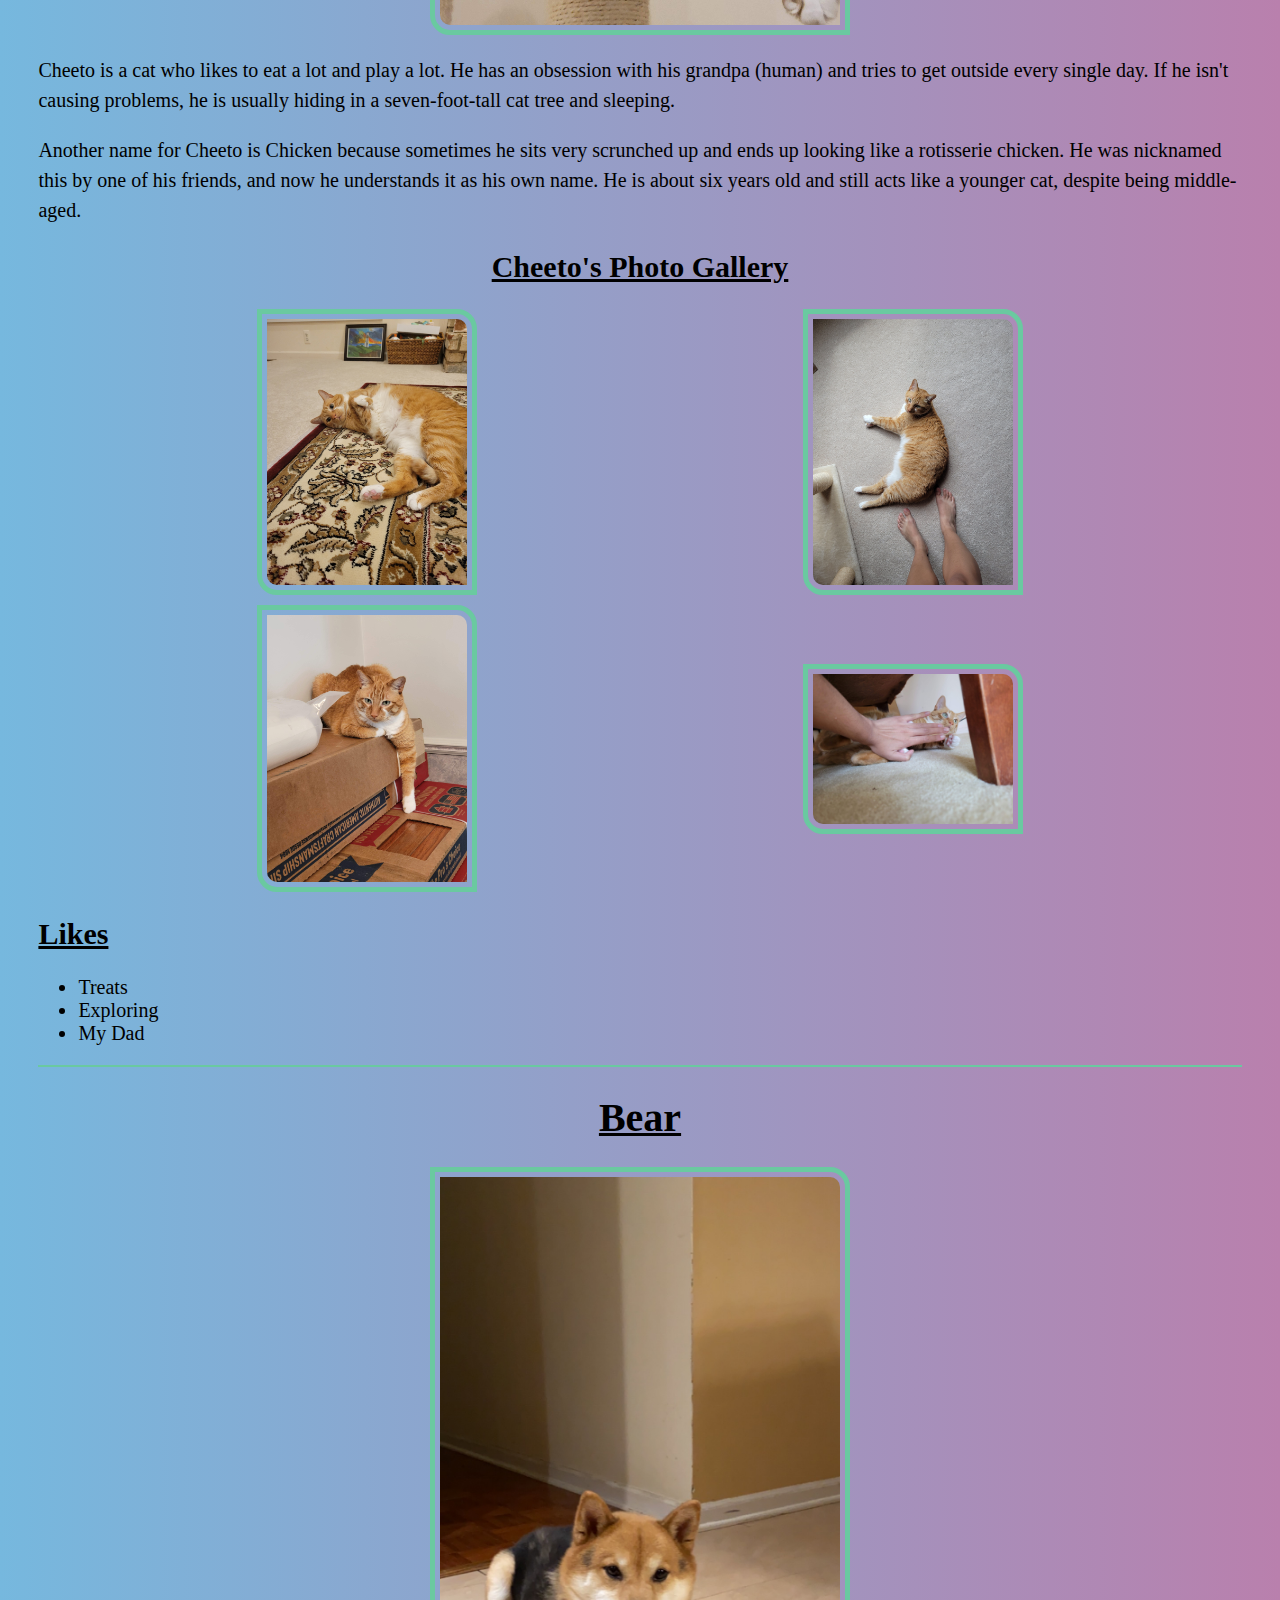
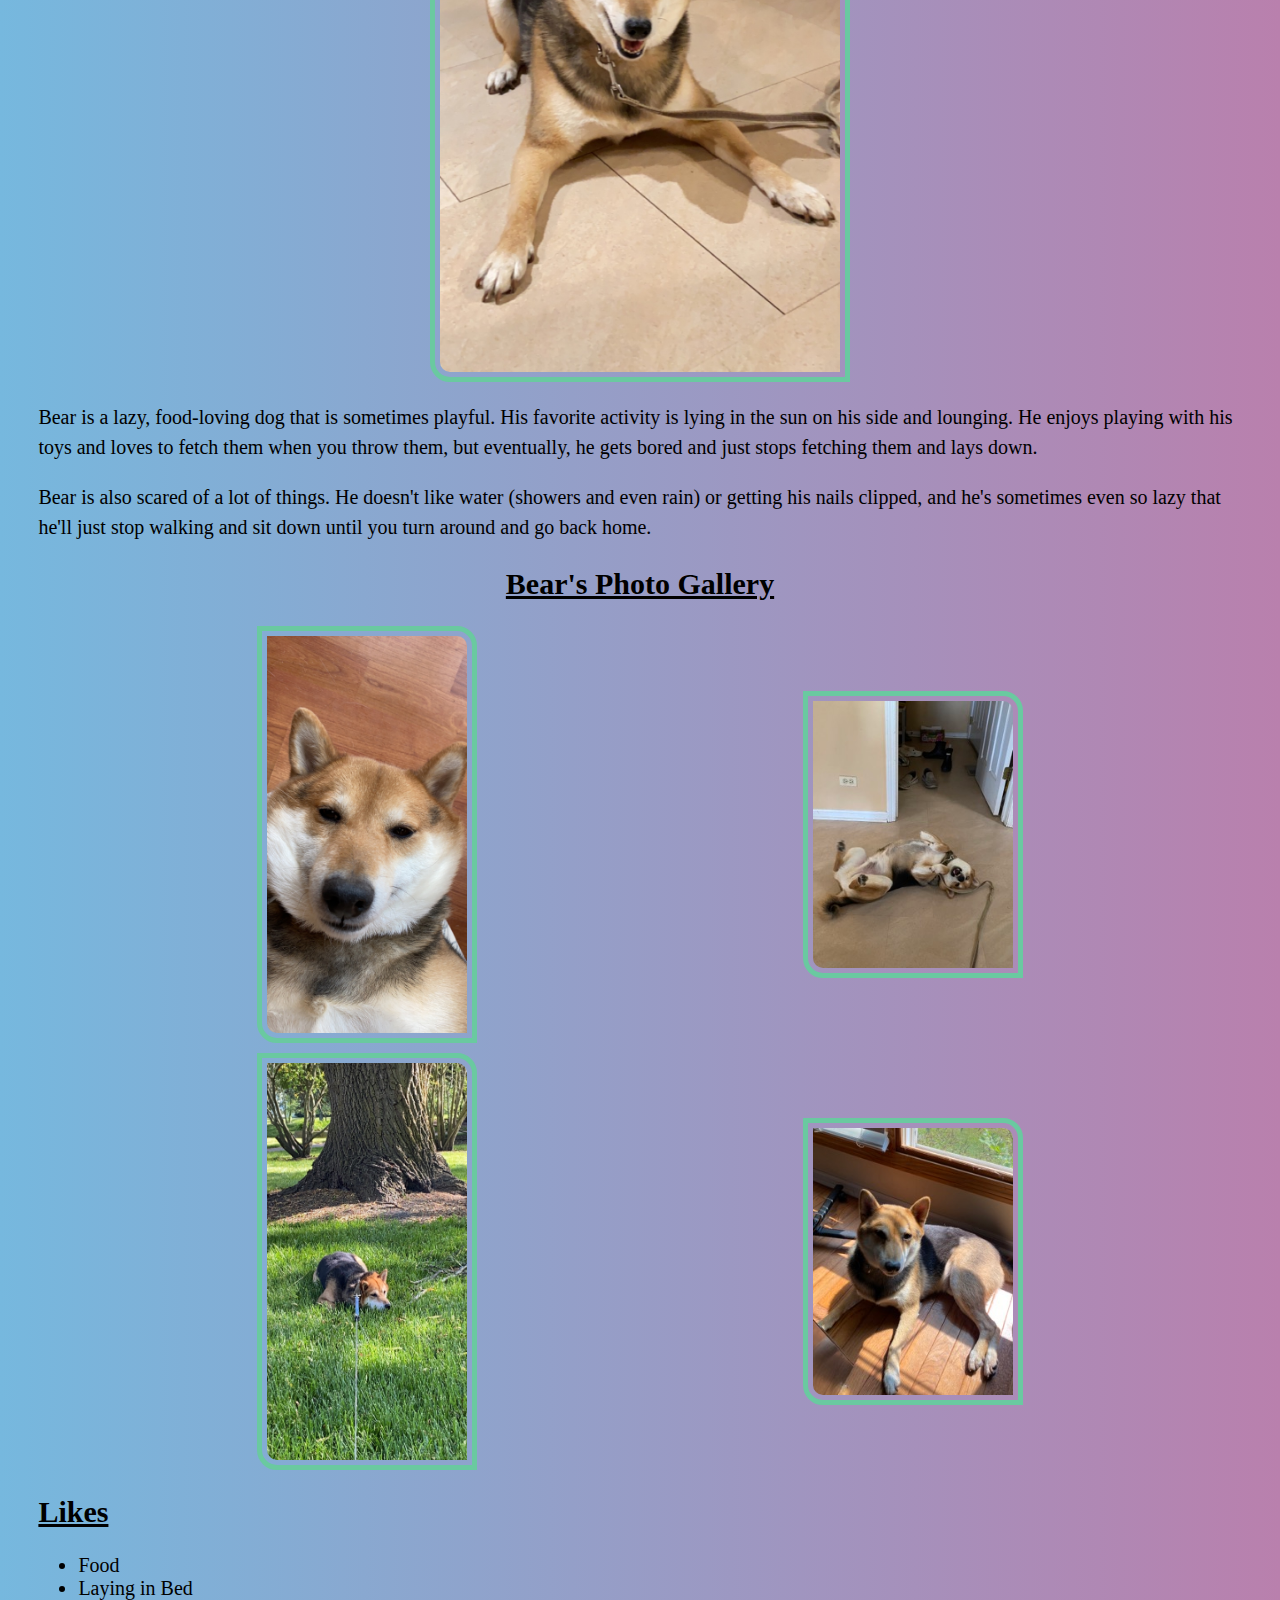
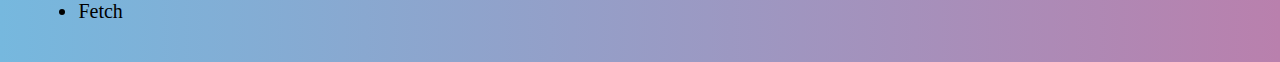
==== commit da246f2d: "Update index.html" ====
--- a/index.html
+++ b/index.html
@@ -3,41 +3,39 @@
 <head>
     <meta charset="UTF-8">
     <meta name="viewport" content="width=device-width, initial-scale=1.0">
-    <link rel="stylesheet" href = "css/reset.css">
-    <link rel="stylesheet" href = "style.css">
+    <link rel="stylesheet" href="css/reset.css">
+    <link rel="stylesheet" href="style.css">
     <title>Pets</title>
 </head>
 <body>
-    <a href = "#main" id="skip">Skip to Main Content</a>
+    <a href="#main" id="skip">Skip to Main Content</a>
     <nav>
         <ul>
-        <li><a href = "index.html"><span class = "colored-text"> Current: Pets </span></a><li></li>
-        <li>|</li>
-        <li><a href = "recipes.html">Recipes</a></li>
-        <li>|</li>
-        <li><a href = "travel.html">Travel</a></li>
+            <li><a href="index.html"><span class="colored-text">Current: Pets</span></a></li>
+            <li>|</li>
+            <li><a href="recipes.html">Recipes</a></li>
+            <li>|</li>
+            <li><a href="travel.html">Travel</a></li>
         </ul>
     </nav>
 
     <br>
 
-    <main id = "main">
+    <main id="main">
         <div>
             <h1>Bacon Q Dog</h1>
-            <img class = "main_img" src="images/bacon.jpg" width = "400" alt="Brown labradoodle wearing colorful lei">
-
-            <p>Bacon Q. Dog is a 9yr old labradoodle. He prefers to spend his days lounging among the three different beds/couches that his family has gifted him. He enjoys a walk or two around the neighborhood, as long as he can pretend that he doesn't see any of the other animals to avoid the embarrassment of not wanting to admit he has no wolf-like skills in chasing them.</p> 
-            <P>At night just as the rest of the family is ready to relax, Bacon suddenly wants to release all of his energy. He will place his toys on a mini couch and frantically drag the couch around, giving his toys "a ride." There is also a lot of rolling. Lots and lots of rolling.</P>
-            <h2 class = "title"> Bacon Q Dog's Photo Gallery</h2>
-            <div>
-                <div class = "grid">
-                <img class = "sub_img" src="images/bacon_bandana.JPG" width ="200" alt = "Brown labradoodle wearing an orange bandana">
-                <img class = "sub_img" src="images/bacon_graduation.JPG"  width ="200" alt="Small labradoodle puppy wearing a graduation cap and gown">
-            <video width="200"  controls>
-                <source src="images/bacon_agility.mov">
-                Your browser does not support the video tag.  This was a video of a girl and dog demonstrating a sit and stay procedure
-            </video>
-            <img src="images/bacon_halloween.JPG"  width ="200" alt="Brown labradoodle wearing a pirate costume">
+            <img class="main_img" src="images/bacon.jpg" width="400" alt="Brown labradoodle wearing a colorful lei">
+            <p>Bacon Q. Dog is a 9-year-old labradoodle. He prefers to spend his days lounging among the three different beds/couches that his family has gifted him. He enjoys a walk or two around the neighborhood, as long as he can pretend that he doesn't see any of the other animals to avoid the embarrassment of not wanting to admit he has no wolf-like skills in chasing them.</p> 
+            <p>At night, just as the rest of the family is ready to relax, Bacon suddenly wants to release all of his energy. He will place his toys on a mini couch and frantically drag the couch around, giving his toys "a ride." There is also a lot of rolling. Lots and lots of rolling.</p>
+            <h2 class="title">Bacon Q Dog's Photo Gallery</h2>
+            <div class="grid">
+                <img class="sub_img" src="images/bacon_bandana.JPG" width="200" alt="Brown labradoodle wearing an orange bandana">
+                <img class="sub_img" src="images/bacon_graduation.JPG" width="200" alt="Small labradoodle puppy wearing a graduation cap and gown">
+                <video width="200" controls>
+                    <source src="images/bacon_agility.mov" type="video/quicktime">
+                    Your browser does not support the video tag. This was a video of a girl and a dog demonstrating a sit and stay procedure.
+                </video>
+                <img class="sub_img" src="images/bacon_halloween.JPG" width="200" alt="Brown labradoodle wearing a pirate costume">
             </div>
             <h2>Likes</h2>
             <ul>
@@ -45,123 +43,62 @@
                 <li>Playing tug-of-war</li>
                 <li>Sneaking onto the couch</li>
             </ul>
-            <!-- Colleen van Lent -->
-            <br>
             <hr>
         </div>
-        <div></div>
-        <div></div>
-        <div></div>
-        <div></div>
-    </main>
-    <br>
-    <div>
-        <h1>MiaoMiao</h1>
-        <img class = "main_img" src="images/MiaoMiao.png" alt="A picture of MiaoMiao resting on her divine throne. A black striped with a hint of silver and brown staring
-        at the camera with green eyes. Has paws under her body." title="MiaoMiao Picture" width="400px">
-        <p>MiaoMiao is the best cat in the world, extremely social with other, and vigilant against strangers. Oftentimes you can find her running around the house looking for things to eat. If she consumed anything other than cat food, she immediately throws up. </p>
-        <p>She is chill and chirpy. Loves to play with anything other than professional cat toys. Also loves sitting on keyboards and joining Zoom calls.</p>
-        <h2 class = "title"> MiaoMiao's Photo Gallery</h2>
+
         <div>
-        <div class = "grid">
-        <img class = "sub_img" src="images/MiaoMiao Sleeping.png" alt="MiaoMiao Sleeping with Favorite Toy" title="MiaoMiao Sleeping with Toy" width="200px">
-        <img class = "sub_img" src="images/MiaoMiao Staring.png" alt="MiaoMiao Staring out the Window" title="MiaoMiao Staring" width="200px">
-        <img class = "sub_img" src="images/MiaoMiao Sunbathing.png" alt="MiaoMiao Sunbathing on Carpet" title="MiaoMiao Sunbathing" width="200px">
-        <img class = "sub_img" src="images/MiaoMiao in Cabinet.png" alt="MiaoMiao in my Cabinet" title="MiaoMiao Cabinet" width="200px">
-    </div>
-        <h2>Likes</h2>
-        <ul></ul>
-            <li>Birds</li>
-            <li>Ping-pong Balls</li>
-            <li>Sleeping</li>
-        </ul>
-        <!-- Olivia Ren -->
-    </div>
-    <br>
-    <hr>
-    
-        <h1>Cheeto (Chicken)</h1>
-                <img class = "main_img" src="images/cheeto_cattree.jpg" width='400' alt="Orange cat hanging paws off a cat tower">
-
-                <p>Cheeto is a cat who likes to eat a lot and play a lot. He has an obsession with his grandpa 
-                (human) and tries to get outside every single day. If he isn’t causing problems, he is usually hiding in a seven foot tall cat tree and sleeping.
-                </p>
-
-                <p>Another name for Cheeto is Chicken, because sometimes he sits very scrunched up and ends 
-                up looking like a rotisserie chicken. He was nicknamed this by one of his friends, and now he understands
-                it as his own name. He is about six years old and still acts like a younger cat, despite being middle-aged.
-                </p>
+            <h1>MiaoMiao</h1>
+            <img class="main_img" src="images/MiaoMiao.png" alt="A picture of MiaoMiao resting on her divine throne. A black striped cat with a hint of silver and brown staring at the camera with green eyes. Has paws under her body." title="MiaoMiao Picture" width="400">
+            <p>MiaoMiao is the best cat in the world, extremely social with others, and vigilant against strangers. Oftentimes you can find her running around the house looking for things to eat. If she consumed anything other than cat food, she immediately throws up.</p>
+            <p>She is chill and chirpy. Loves to play with anything other than professional cat toys. Also loves sitting on keyboards and joining Zoom calls.</p>
+            <h2 class="title">MiaoMiao's Photo Gallery</h2>
+            <div class="grid">
+                <img class="sub_img" src="images/MiaoMiao_Sleeping.png" alt="MiaoMiao Sleeping with Favorite Toy" title="MiaoMiao Sleeping with Toy" width="200">
+                <img class="sub_img" src="images/MiaoMiao_Staring.png" alt="MiaoMiao Staring out the Window" title="MiaoMiao Staring" width="200">
+                <img class="sub_img" src="images/MiaoMiao_Sunbathing.png" alt="MiaoMiao Sunbathing on Carpet" title="MiaoMiao Sunbathing" width="200">
+                <img class="sub_img" src="images/MiaoMiao_in_Cabinet.png" alt="MiaoMiao in my Cabinet" title="MiaoMiao Cabinet" width="200">
             </div>
-
-            <br>
-
-            <h2 class = "title"> Cheeto's Photo Gallery</h2>
-            <div class = "grid">
-
-            <img class = "sub_img" src="images/cheeto_carpet.jpg" width = '200' alt="Cheeto laying sideways on the carpet">
-            <img class = "sub_img" src="images/cheeto_moon.jpg" width = '200' alt="Cheeto lying in the sun in a half moon crescent shape">
-            <img class = "sub_img" src="images/cheeto_boxes.jpg" width = '200' alt="Cheeto lying on boxes with one leg hanging off.">
-            <img class = "sub_img" src="images/cheeto_attack.jpg" width = '200' alt="Cheeto attacking a hand trying to pet him.">
+            <h2>Likes</h2>
+            <ol>
+                <li>Birds</li>
+                <li>Ping-pong Balls</li>
+                <li>Sleeping</li>
+            </ol>
+            <hr>
         </div>
 
-        <div> 
+        <div>
+            <h1>Cheeto (Chicken)</h1>
+            <img class="main_img" src="images/cheeto_cattree.jpg" width="400" alt="Orange cat hanging paws off a cat tower">
+            <p>Cheeto is a cat who likes to eat a lot and play a lot. He has an obsession with his grandpa (human) and tries to get outside every single day. If he isn't causing problems, he is usually hiding in a seven-foot-tall cat tree and sleeping.</p>
+            <p>Another name for Cheeto is Chicken because sometimes he sits very scrunched up and ends up looking like a rotisserie chicken. He was nicknamed this by one of his friends, and now he understands it as his own name. He is about six years old and still acts like a younger cat, despite being middle-aged.</p>
+            <h2 class="title">Cheeto's Photo Gallery</h2>
+            <div class="grid">
+                <img class="sub_img" src="images/cheeto_carpet.jpg" width="200" alt="Cheeto laying sideways on the carpet">
+                <img class="sub_img" src="images/cheeto_moon.jpg" width="200" alt="Cheeto lying in the sun in a half-moon crescent shape">
+                <img class="sub_img" src="images/cheeto_boxes.jpg" width="200" alt="Cheeto lying on boxes with one leg hanging off.">
+                <img class="sub_img" src="images/cheeto_attack.jpg" width="200" alt="Cheeto attacking a hand trying to pet him.">
+            </div>
             <h2>Likes</h2>
             <ul>
                 <li>Treats</li>
                 <li>Exploring</li>
                 <li>My Dad</li>
             </ul>
-        </div>
-            <!-- Divya Shankar -->
+            <hr>
         </div>
 
-        </div>
         <div>
-            <br>
-            <hr>
-            <br>
-            <h1>Biscuit Dog</h1>
-
-            <img class = "main_img" src = "images/biscuit1.jpeg" alt="Shiba inu sitting in front of pond with stones in the background" width="400">
-            
-            
-            <p>Biscuit is a 2 year old shiba inu dog. Shiba inus are energetic and playful dogs. Biscuit enjoys running outside in circles and then laying down in the grass in the sun for hours. He also likes going for occasional swims.</p>
-            <p>As energetic as Biscuit is, he also likes to relax. He loves to sleep in his dog bed and watch Netflix with his owners. His favorite treat are apples.</p>
-    
-            <h2 class = "title"> Biscuit Dog's Photo Gallery</h2>
-        <div>
-            <div class = "grid">
-            <img class = "sub_img" src="images/biscuit2.jpeg" width ="200" alt = "Biscuit standing in the sunlight">
-            <img class = "sub_img" src="images/biscuit3.jpeg" width ="200" alt = "Biscuit smiling for the camera">
-            <img class = "sub_img" src="images/biscuit4.jpeg" width ="200" alt = "Biscuit standing near the road">
-            <img class = "sub_img" src="images/biscuit5.jpeg" width ="200" alt = "Biscuit sleeping">
-        </div>
-            <h2>Likes</h2>
-            <ul>
-                <li>Going for walks</li>
-                <li>Swimming</li>
-                <li>Apples</li>
-            </ul>
-        </div>
-        <br>
-        <hr>
-        
-
             <h1>Bear</h1>
-
-            <img class = "main_img" src = "images/bear.JPG" alt="A fluffy black, white, and tan Shiba Inu with pointed ears named Bear." width="400">
-            
-            
+            <img class="main_img" src="images/bear.JPG" alt="A fluffy black, white, and tan Shiba Inu with pointed ears named Bear." width="400">
             <p>Bear is a lazy, food-loving dog that is sometimes playful. His favorite activity is lying in the sun on his side and lounging. He enjoys playing with his toys and loves to fetch them when you throw them, but eventually, he gets bored and just stops fetching them and lays down.</p>
-            <p>Bear is also scared of a lot of things. He doesn’t like water (showers and even rain) or getting his nails clipped, and he’s sometimes even so lazy that he’ll just stop walking and sit down until you turn around and go back home. </p>
-    
-            <h2 class = "title"> Bear's Photo Gallery</h2>
-            <div>
-            <div class = "grid">
-            <img class = "sub_img" src="images/bear_squish.JPG" width ="200" alt = "Bear is laying on his back with a squished face">
-            <img class = "sub_img" src="images/bear_leash.jpeg" width ="200" alt = "Bear on his back fighting with his leash">
-            <img class src="images/bear_lazy.JPG" width ="200" alt = "Bear taking a break under a tree during a walk">
-            <img class src="images/bear_sunbathing.jpeg" width ="200" alt = "Bear sitting under a window in the sun">
+            <p>Bear is also scared of a lot of things. He doesn't like water (showers and even rain) or getting his nails clipped, and he's sometimes even so lazy that he'll just stop walking and sit down until you turn around and go back home.</p>
+            <h2 class="title">Bear's Photo Gallery</h2>
+            <div class="grid">
+                <img class="sub_img" src="images/bear_squish.JPG" width="200" alt="Bear is laying on his back with a squished face">
+                <img class="sub_img" src="images/bear_leash.jpeg" width="200" alt="Bear on his back fighting with his leash">
+                <img class="sub_img" src="images/bear_lazy.JPG" width="200" alt="Bear taking a break under a tree during a walk">
+                <img class="sub_img" src="images/bear_sunbathing.jpeg" width="200" alt="Bear sitting under a window in the sun">
             </div>
             <h2>Likes</h2>
             <ul>
@@ -169,6 +106,7 @@
                 <li>Laying in Bed</li>
                 <li>Fetch</li>
             </ul>
-        
-            
-
+        </div>
+    </main>
+</body>
+</html>
